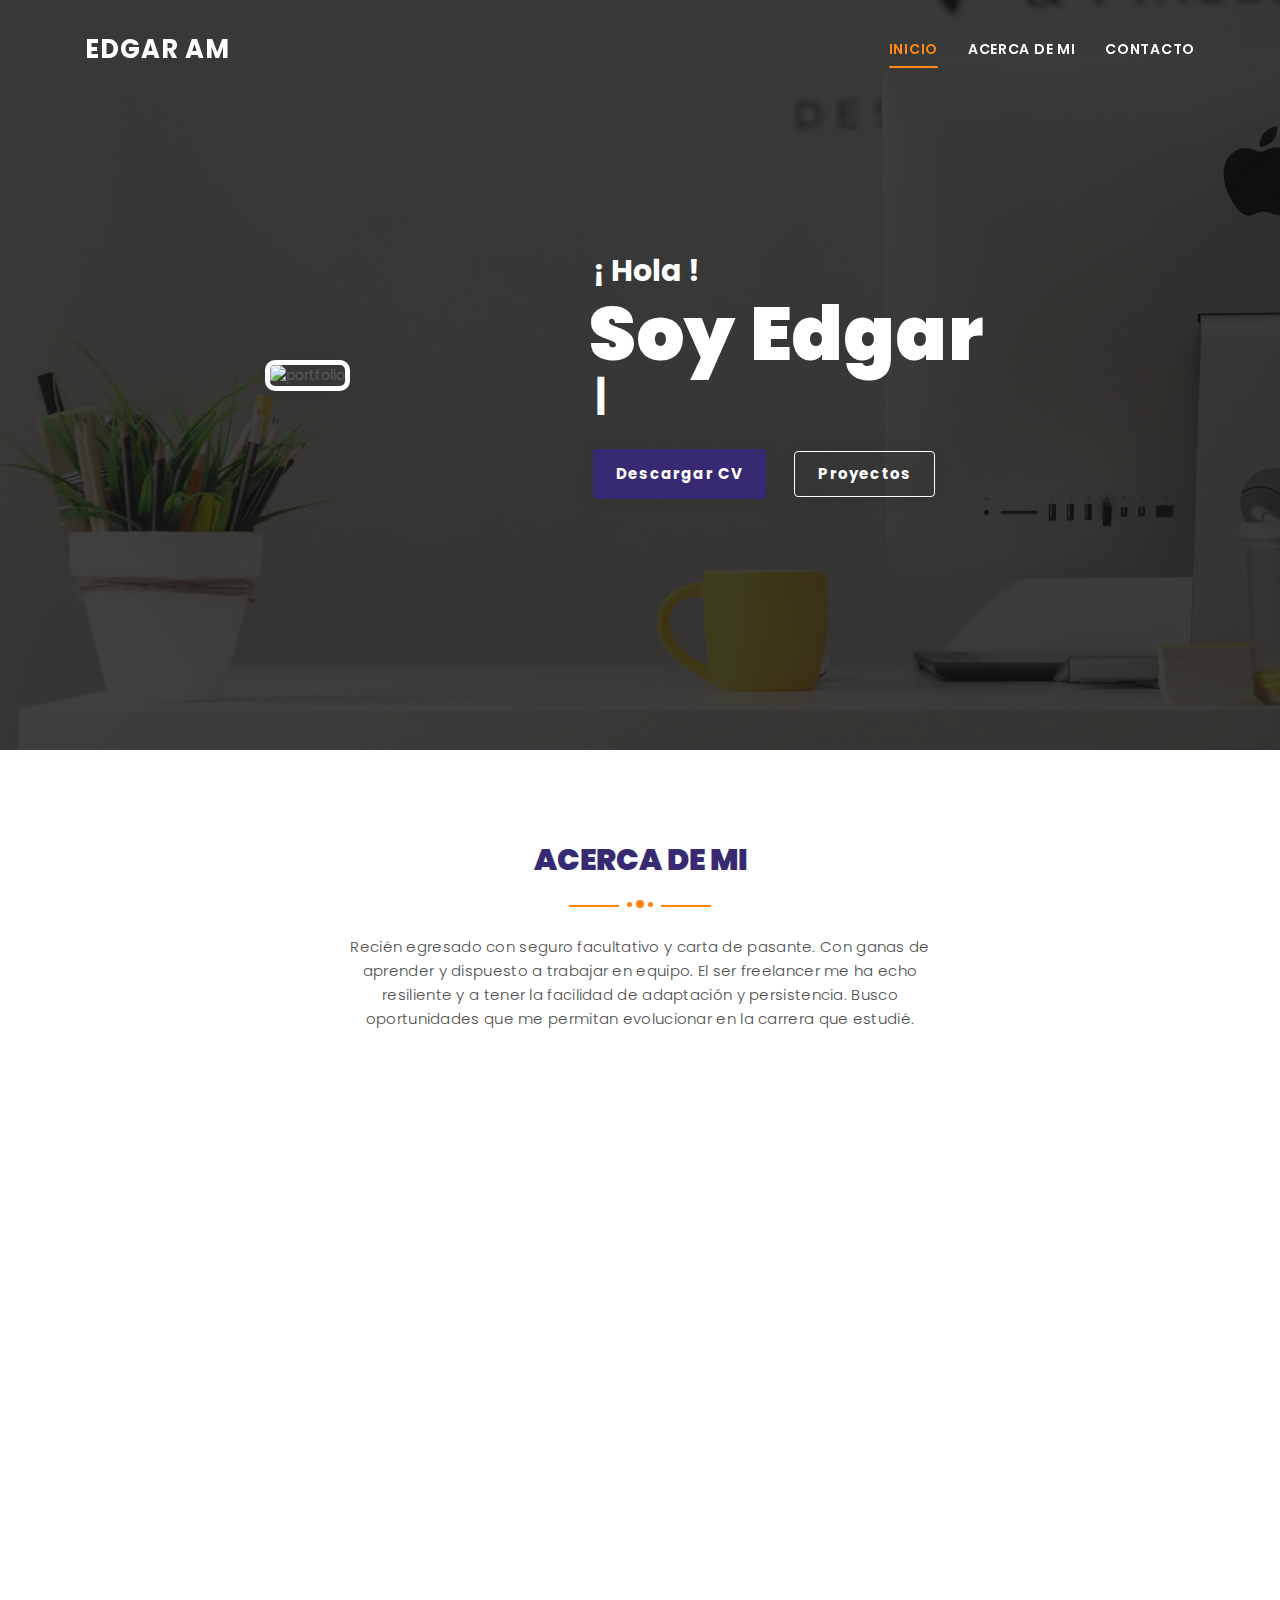
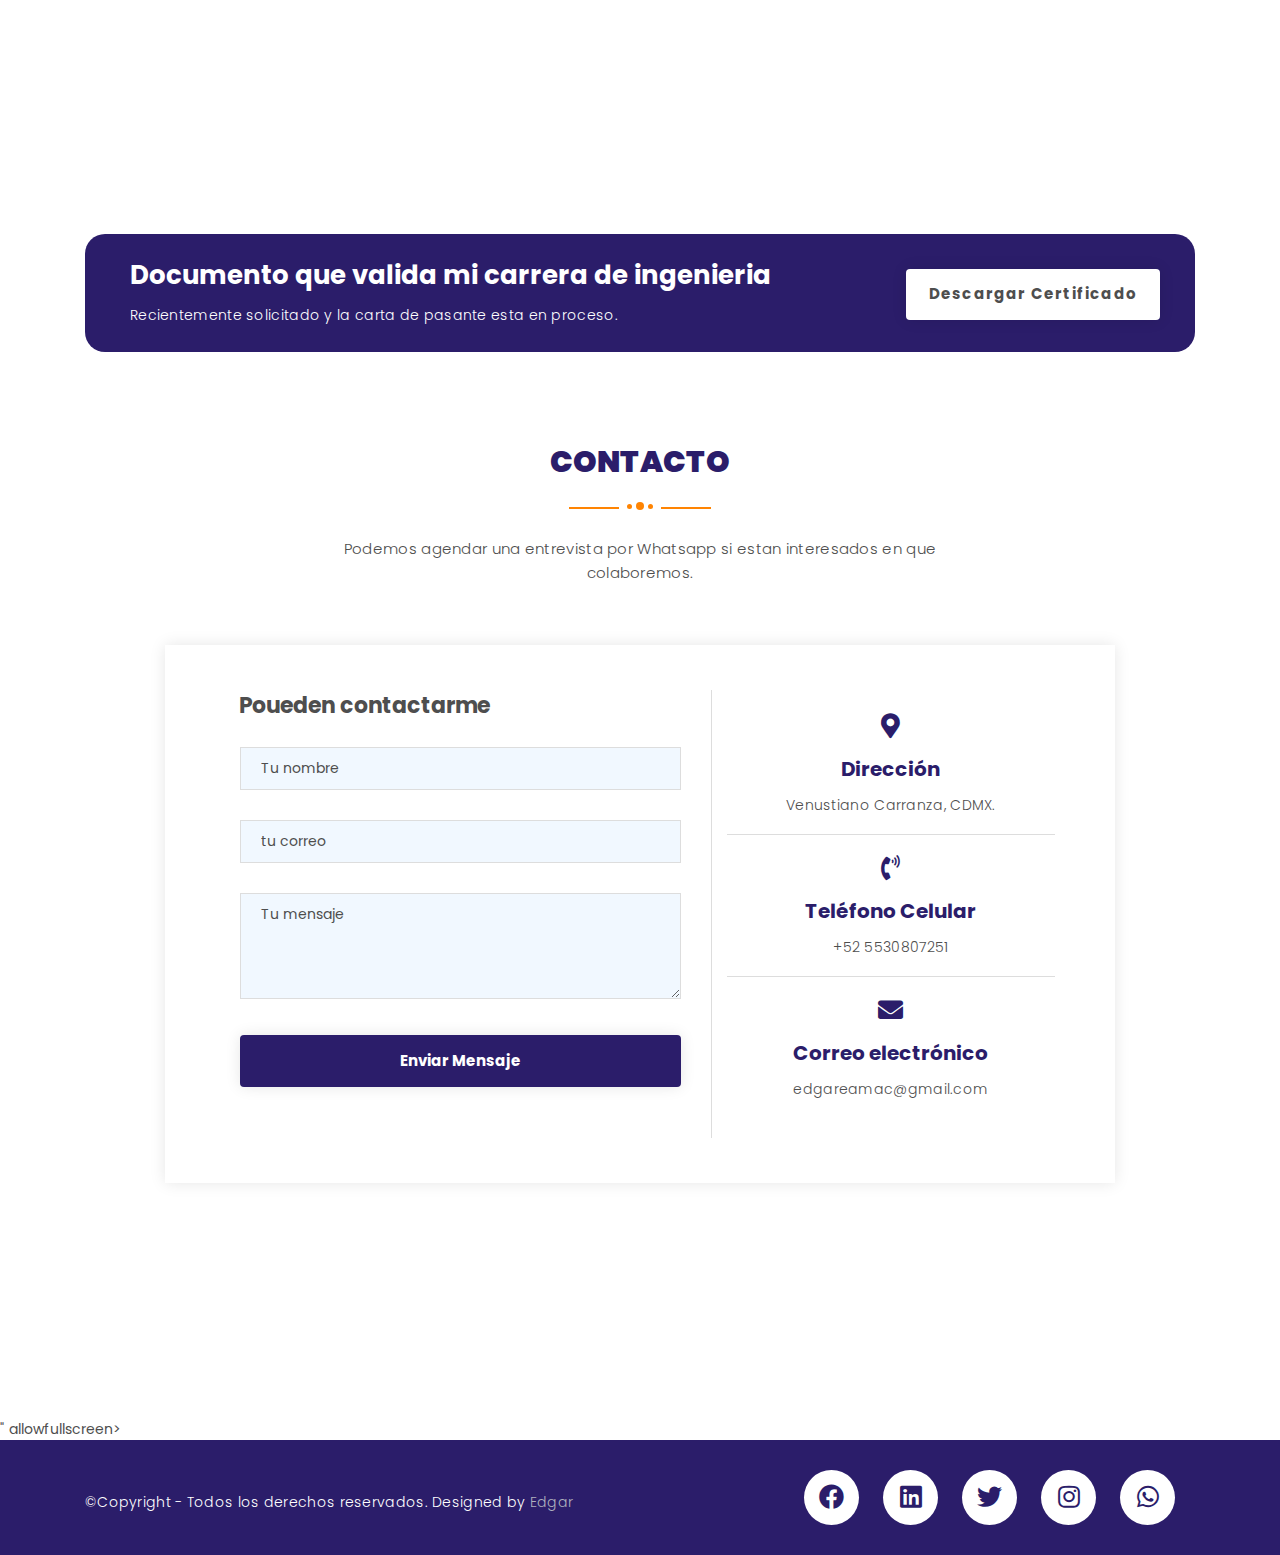
==== index.html @ 1d4afea0 "1.8-CV Edgar, descarga cv" ====
<!DOCTYPE HTML>
<html lang="en-US">

	<head>
		<!-- Required meta tags -->
		<meta charset="UTF-8">
		<meta name="viewport" content="width=device-width, initial-scale=1.0, maximum-scale=1.0, user-scalable=0">
		<meta name="keywords" content="onepage, CV template, Portfolio template">
		<meta http-equiv="x-ua-compatible" content="ie=edge">
		<meta name="description" content="one page template">
		<!-- The above 5 meta tags *must* come first in the head; any other head content must come *after* these tags -->
		<title>Sustainer - Cv/Resume Portfolio Html Template</title>
		<!-- Favicon -->
		<link rel="shortcut icon" href="assets/img/favicon.png" type="image/x-icon">
		
		<!-- Latest Bootstrap min CSS -->
		<link rel="stylesheet" href="assets/bootstrap/css/bootstrap.min.css">
		<!-- Google Fonts -->
		<link href="https://fonts.googleapis.com/css2?family=Poppins:ital,wght@0,300;0,400;0,500;0,600;0,700;0,800;1,300;1,400;1,500&display=swap" rel="stylesheet">
		<!-- Font Awesome CSS -->
		<link rel="stylesheet" href="assets/fonts/font-awesome.css">
		<!--- owl carousel Css-->
		<link rel="stylesheet" href="assets/owlcarousel/css/owl.carousel.min.css">
		<link rel="stylesheet" href="assets/owlcarousel/css/owl.theme.default.min.css">
		<!--animate Css-->
        <link rel="stylesheet" href="assets/css/animate.css">
		<!-- Style CSS -->
		<link rel="stylesheet" href="assets/css/style.css">
		<!-- Responsive CSS -->
		<link rel="stylesheet" href="assets/css/responsive.css">
		
		<!-- HTML5 shim and Respond.js IE8 support of HTML5 elements and media queries -->
		<!-- WARNING: Respond.js doesn't gallery if you view the page via file:// -->
		<!--[if lt IE 9]>
		  <script src="https://oss.maxcdn.com/html5shiv/3.7.2/html5shiv.min.js"></script>
		  <script src="https://oss.maxcdn.com/respond/1.4.2/respond.min.js"></script>
		<![endif]-->
	</head>

	<body>

	<!-- Page Wrapper -->
	<div class="page-wrapper">
	
		<!-- START PRELOADER  -->	
		<div class="atf-preloader">
			<div class="atf-status">
				<div class="atf-lds-roller"><div></div><div></div><div></div><div></div><div></div><div></div><div></div><div></div></div>
			</div>
		</div>
		<!-- END PRELOADER -->	
		
		<!-- START BACK TO TOP -->	
		<button class="atf-scroll-top atf-back-to-top" data-targets="html">
			<i class="fas fa-long-arrow-alt-up atf-scrollup-icon"></i>
		</button>
		<!-- END BACK TO TOP-->	
		
		<!--START HEADER -->
		<header>
			<nav class="navbar navbar-navs navbar-expend navbar-expand-md fixed-top" id="menu-top">
				<div class="container">
					<a class="navbar-brand" href="index.html">Edgar AM</a>
					<button class="navbar-toggler collapsed" type="button" data-toggle="collapse" data-target="#navbarDefault" aria-controls="navbarDefault" aria-expanded="false" aria-label="Toggle navigation">
						<span></span>
						<span></span>
						<span></span>
					</button>
					<div class="collapse navbar-collapse justify-content-end" id="navbarDefault">
						<ul class="navbar-nav">
							<li class="menu-nav"><a class="nav-link page-scroll active" href="#home">Inicio</a></li>
							<li class="menu-nav"><a class="nav-link page-scroll" href="#about">Acerca de mi</a></li>
							<li class="menu-nav"><a class="nav-link page-scroll" href="#contact">Contacto</a></li>
						</ul>
					</div>
				</div>
			</nav>
		</header>
		<!-- END HEADER -->
	
		<!-- MAIN HOME START -->
		<section id="home" class="atf-header-area atf-home-area atf-align-items-details atf-bg-home atf-cover-bg atf-width-area">
			<div id="particles-js"></div>
			<div class="container">
				<div class="row atf-content-details align-items-center">
					 <!--RIGHT COL-->
					<div class="col-md-5 atf_home_img2 text-lg-center wow fadeInLeft" data-wow-duration="2s" data-wow-delay="0.4s" data-wow-offset="0">
						<img src="assets/img/banner/Copia de DSCF2684CR.jpg" alt="portfolio" class="card-s">
					</div><!--- END COL -->
					
					<!--LEFT COL-->
					<div class="col-md-7 atf-single-details text-lg-left pl-lg-5">
						<h5>¡ Hola !</h5>
						<h2 class="mb-0 d-block d-lg-block"><strong>Soy Edgar</strong><br/> <span class="theme_gray"></span><span class="typed-word"></span> </h2>
						<!-- Main-btn -->
						<div class="atf-main-btn mt-4"> 
							<a href="https://drive.google.com/file/d/18F6Q059jb_ylcU20bPVLnwReiVcpDRtw/view?usp=sharing" class="page-scroll atf-themes-btn mr-4">Descargar CV</a>
							<a href="https://github.com/EdgarAM1" class="page-scroll atf-themes-btn btn-2">Proyectos</a>
						</div>
					</div><!--- END COL -->
					
				</div><!--- END ROW -->
			</div><!--- END CONTAINER -->
		</section>
		<!-- MAIN HOME END --> 
		
		
			
		<!-- START ABOUT -->
		<section id="about" class="atf-section-padding">
			<div class="container">
				 <div class="row clearfix">
                    <div class="col-lg-12 col-md-12">
                        <div class="atf-section-title wow fadeInUp" data-wow-duration="1s" data-wow-delay="0.3s" data-wow-offset="0">
                            <h2 class="">Acerca de mi</h2>
							<div class="atf-sec_icon"><span></span><span class="atf-sec_radius"></span><span></span></div>
							<p class="" >Recién egresado con seguro facultativo y carta de pasante. Con ganas de aprender y dispuesto a trabajar en equipo. El ser freelancer me ha echo resiliente y a tener la facilidad de adaptación y persistencia. Busco oportunidades que me permitan evolucionar en la carrera que estudié.</p>
                        </div>
                    </div><!--- END COL -->
                </div><!--- END ROW -->
				

				<div class="row atf-section-padding pb-0">
					<div class="col-lg-6 col-md-6 col-12">
						<div class="atf-about-content atf-main-about  wow fadeInUp" data-wow-duration="1s" data-wow-delay="0.2s" data-wow-offset="0" >
							<div class="atf-single-about d-block d-md-flex">
								<div class="atf-about-icon mr-md-4"><i class="fab fa-bandcamp"></i></div>
								<div class="atf-about-text">
									<h3>Ingeniero en computación</h3>
									<p>Carrera concluida, con conocimientos de macOS, linux, Windows, office 365, lenguaje C, SQL, HTML5, CSS3, GIT, GITHUB, Photoshop, Ligthroom, Final Cut Pro X, DaVinci Resolve, entre otros.</p>
								</div>
							</div>
						</div>
						
						<div class="atf-about-content atf-main-about  wow fadeInUp" data-wow-duration="3s" data-wow-delay="0.4s" data-wow-offset="0">
							<div class="atf-single-about d-block d-md-flex">
								<div class="atf-about-icon mr-md-4"><i class="fa fa-mobile"></i></div>
								<div class="atf-about-text">
									<h3>Fotógrafo</h3>
									<p>Pertenesco a los <b><em><u><a href="https://capptu.com/elite/">cappturer élite.</a></u></em></b></p>
								</div>
							</div>
						</div>
						
						<div class="atf-about-content atf-main-about  wow fadeInUp" data-wow-duration="3s" data-wow-delay="0.4s" data-wow-offset="0">
							<div class="atf-single-about d-block d-md-flex">
								<div class="atf-about-icon mr-md-4"><i class="fab fa-uikit"></i></div>
								<div class="atf-about-text">
									<h3>Videógrafo</h3>
									<p>Edición, microfonista, etalonaje, masterización, streaming.</p>
								</div>
							</div>
						</div>
						
						<div class="atf-about-content atf-main-about  wow fadeInUp" data-wow-duration="3s" data-wow-delay="0.4s" data-wow-offset="0">
							<div class="atf-single-about d-block d-md-flex">
								<div class="atf-about-icon mr-md-4"><i class="fab fa-wordpress"></i></div>
								<div class="atf-about-text">
									<h3>Técnico en máquinas en sistemas automatizados</h3>
									<p>Programación de PLC, torno, fresadora, AutoCAD.</p>
								</div>
							</div>
						</div>
					</div><!--- END COL -->
				
					
					<div class="col-lg-6 col-md-6 col-12 wow fadeInRight" data-wow-duration="1s" data-wow-delay="0.3s" data-wow-offset="0">
						<div class="atf-about-img text-lg-center text-center my-auto mt-lg-2">
							<img src="assets/img/banner/Copia de DSCF7777CR.jpg" alt="about-image" class="img-fluid card-s" />
						</div>
					</div><!--- END COL -->
				</div><!--- END ROW -->
			</div><!--- END CONTAINER -->
		</section>
		<!-- END ABOUT -->
		


		
		<!-- START HIRE -->
		<div class="atf-hire">
			<div class="container">
				<div class="row">
					<div class="col-lg-12 col-md-12">
						<div class="atf-hire-area">
							<div class="atf-hire-content">
								<h3>Documento que valida mi carrera de ingenieria</h3>
								<p>Recientemente solicitado y la carta de pasante esta en proceso.</p>
							</div>
							<a href="https://drive.google.com/file/d/1e-GttjsVJINNO8Kfc3gvOrQRHn0peZeT/view?usp=sharing" class="atf-themes-btn text-right">Descargar certificado</a>
						</div>
					</div><!--- END COL -->
				</div><!--- END ROW -->
			</div><!--- END CONTAINER -->
		</div>
		<!-- END HIRE-->
		
		
		<!-- START CONTACT -->
        <section id="contact" class="atf-contact-area atf-section-padding">
            <div class="container">
                <div class="row">
					<div class="col-lg-12">
                        <div class="atf-section-title">
                            <h2 class="">Contacto</h2>
							<div class="atf-sec_icon"><span></span><span class="atf-sec_radius"></span><span></span></div>
							<p class="">Podemos agendar una entrevista por Whatsapp si estan interesados en que colaboremos.</p>
                        </div>
                    </div>
                </div>
				<div class="row">
					<div class="col-lg-10 col-md-12 offset-lg-1"> 
						<div class="row atf-contact-border">
							<div class="col-md-12 col-lg-7 atf-border-right">
								<h3>Poueden contactarme</h3>
								<form class="form atf-contact-form" id="contact-form" action="assets/php/mail.php" method="POST">
									<div class="atf-main-contact">
										<div class="col-md-12">
											<div class="form-group">
												<input id="name" type="text" name="name" placeholder="Tu nombre" required="required">
											</div>
										</div>
										<div class="col-md-12">
											<div class="form-group">
												<input id="form_email" type="email" name="email" placeholder="tu correo" required="required">
											</div>
										</div>
										<div class="col-md-12">
											<div class="form-group">
												<textarea id="message" name="message" placeholder="Tu mensaje" rows="4" required="required"></textarea>
											</div>
										</div>
										<div class="col-md-12">
											<div class="atf-contact-btn">
												<button type="submit" class="btn atf-themes-btn">Enviar Mensaje</button>
											</div>
										</div>
									</div>
								</form><br/>
								<p class="form-message"></p>
							</div><!--- END COL -->
						
							<div class="col-lg-5 col-md-12 col-12">
								<div class="atf-contact-info text-center">
									<div class="atf-contact-details">
										<i class="fas fa-map-marker-alt"></i>
										<div class="atf-contact-address">
											<h4>Dirección</h4>
											<p>Venustiano Carranza, CDMX.</p>
										</div>
									</div>
									<div class="atf-contact-details">
										<i class="fas fa-phone-volume"></i>
										<div class="atf-contact-address">
											<h4>Teléfono Celular</h4>
											<p>+52 5530807251</p>
										</div>
									</div>
									<div class="atf-contact-details">
										<i class="fa fa-envelope"></i>
										<div class="atf-contact-address atf-contact-address1">
											<h4>Correo electrónico</h4>
											<p>edgareamac@gmail.com</p>
										</div>
									</div>
								</div>
							</div><!--- END COL -->
						</div><!--- END ROW -->
					</div><!--- END COL -->
				</div><!--- END ROW -->
			</div><!--- END CONTAINER -->
        </section>
        <!-- END CONTACT-->
		
		<!-- Google Map start-->
		<div id="atf-map-area">
			<iframe style="border:none" src="https://www.google.com/maps/embed?pb=!1m18!1m12!1m3!1d120401.47645126669!2d-99.22244847571092!3d19.43200641396525!2m3!1f0!2f0!3f0!3m2!1i1024!2i768!4f13.1!3m3!1m2!1s0x85d1fc060f789893%3A0xc41374139d21546b!2sVenustiano%20Carranza%2C%20Ciudad%20de%20M%C3%A9xico%2C%20CDMX!5e0!3m2!1ses-419!2smx!4v1665721845108!5m2!1ses-419!2smx" width="800" height="600" style="border:0;" allowfullscreen="" loading="lazy" referrerpolicy="no-referrer-when-downgrade"></iframe>" allowfullscreen></iframe>
		</div>
		<!-- Google Map end -->

		<!-- START FOOTER -->
		<footer class="atf-footer-area">
			<div class="container">
				<div class="atf-footer-boottom text-center">
					<div class="row">
						<div class="col-lg-6 col-md-12 col-12">
							<p>&copy;Copyright - Todos los derechos reservados.
							Designed by <a href="#">Edgar</a>
							</p>
						</div>
						<div class="col-lg-6 col-md-12 col-12">
							<!-- Start Social Share -->
							<div class="atf-banner-social mt-0">
								<ul class="atf-banner-icon  list-unstyled">
									<li class="facebook"><a title="Facebook" href="#"><i class="fab fa-facebook"></i></a></li>
									<li class="linkedin"><a title="Linkedin" href="#"><i class="fab fa-linkedin"></i></a></li>
									<li class="twitter"><a title="Behance" href="https://www.behance.net/medfilms/projects"><i class="fab fa-twitter"></i></a></li>
									<li class="instagram"><a title="Instagram" href="https://www.instagram.com/_edgaram?r=nametag"><i class="fab fa-instagram"></i></a></li>
									<li class="whatsapp"><a title="Whatsapp" href="https://wa.me/qr/W6BTBYUCR3JTB1"><i class="fab fa-whatsapp"></i></a></li>		  
								</ul>
							</div>
						</div><!--- END COL -->
					</div><!--- END ROW -->
				</div>
			</div><!--- END CONTAINER -->
		</footer>
		<!-- END FOOTER-->

	</div>
	 <!-- END OF PAGE WRAPPER-->		
	
	<!-- Latest jQuery -->
		<script src="assets/js/jquery-1.12.4.min.js"></script>
		<!-- Latest compiled and minified Bootstrap -->
		<script src="assets/bootstrap/js/bootstrap.min.js"></script>
		<!-- modernizer JS -->		
		<script src="assets/js/modernizr.custom.js"></script>
		<!-- Typed JS -->
		<script src="assets/js/typed.js"></script>
		<!-- owl-carousel min js  -->
		<script src="assets/owlcarousel/js/owl.carousel.min.js"></script>
		<!-- jquery.appear js -->
		<script src="assets/js/jquery.appear.min.js"></script>
		<!-- easing js -->
		<script src="assets/js/easing.min.js"></script>
		<!-- wow js -->
		<script src="assets/js/wow.min.js"></script>
		<!-- form-contact js -->
		<script src="assets/js/form-contact.js"></script>
		<!-- main js -->
		<script src="assets/js/main.js"></script>	
		

</body>
</html>
---- assets/css/style.css ----
/*
Author       : Theme-Family
Template Name:	Al-Muqit - Cv/Resume Portfolio  Template
Version      : 1.0
*/
/*=============================================================
    CSS INDEX
    =============================
    01. GENERAL STYLE (BODY, LINK COLOR, SECTION TITLE, PRELOADER, SCROLL TO TOP, BTN, SECTION PADDING etc)
    02. START BOOTSTRAP NAVIGATION OVERRIDES
    03. START HOME DESIGN
    04. START ABOUT DESIGN
    05. START HIRE DESIGN
	06. START CONTACT DESIGN (START MAP DESIGN)
	07. START FOOTER DESIGN

  =============================================================*/
/*
* ----------------------------------------------------------------------------------------
* 01.GENERAL STYLE
* ----------------------------------------------------------------------------------------
*/
html{
	overflow-x: hidden;
	height: 100%;
}
body {
	font-family: var(--thm-font);
	font-weight: normal;
	font-style: normal;
	font-size: 14px;
	color:  var(--thm-black);
}
:root {
	--thm-font: 'Poppins', sans-serif;
	--thm-base: #ff8402;
	--thm-color: #2b1d6a;
	--thm-black: #4e4e4e;
	--thm-white: #ffffff;
	--thm-ase: #afb2bf;
	--thm-gray: #8e8e8e;
	--thm-f6: #F1F8FF;
	--thm-fb: #f6f6f6;
}
h1, h2, h3, h4, h5, h6 {
	font-family: var(--thm-font);
	color: var(--thm-black);
}
h1 a, h2 a, h3 a, h4 a, h5 a, h6 a {
	color: inherit;
}
h2 {
	font-size: 40px;
	line-height: 50px;
	margin-bottom: 0px;
	font-weight: 700;
}
h3 {
	font-size: 22px;
	line-height: 32px;
	margin-bottom: 0px;
	font-weight: 700;
}
h4 {
  font-size: 20px;
  line-height: 27px; }

h5 {
  font-size: 18px;
  line-height: 26px; }

h6 {
  font-size: 14px;
  line-height: 22px; }
  
p:last-child {
	margin-bottom: 0;
}
ul {
	margin: 0;
	padding: 0;
	list-style: none
}
p {
	padding: 0;
	margin: 0;
	font-size: 14px;
	color: var(--thm-black);
	line-height: 24px;
	font-family: var(--thm-font);
	font-weight: 300;
	letter-spacing: 0.3px;
}
img {
	max-width: 100%;
	height: auto;
	border: 0;
}
a:focus, .btn:focus {
	text-decoration: none;
	outline: none;
}
a:hover, a:active {
	color: var(--thm-base);
	text-decoration: none;
	outline: 0;
}
*, ::before, ::after {
	-moz-box-sizing: border-box;
	-webkit-box-sizing: border-box;
	box-sizing: border-box;
}
span {
	letter-spacing: 0;
}
a, button, input {
	outline: medium none;
	color: inherit;
}
dl, ol, ul {
	padding: 0;
	margin: 0;
	list-style: none;
}
button:focus {
	outline: none !important;
	box-shadow: none !important;
	border-color: transparent !important;
}
::-webkit-input-placeholder {
	color: inherit;
}
::-moz-input-placeholder {
	color: inherit;
}
::-ms-input-placeholder {
	color: inherit;
}
.page-wrapper {
	position: relative;
	margin: 0 auto;
	width: 100%;
	min-width: 300px;
	z-index: 9;
	overflow: hidden;
}
.form-group {
	margin-bottom: 30px;
}
button, input, textarea {
    color: var(--thm-black);
}
button, input, textarea:focus {
    border: none;
    outline:none;
}
.atf-color-ase{
	color:var(--thm-ase)
}
.no-border{
	border:none! important;
}
/*
* ----------------------------------------------------------------------------------------
* PRELOADER
* ----------------------------------------------------------------------------------------
*/
.atf-preloader {
    background: var(--thm-white);
    bottom: 0;
    left: 0;
    position: fixed;
    right: 0;
    top: 0;
    z-index: 99999;
}
.atf-lds-roller {
	display: inline-block;
	width: 64px;
	height: 64px;
	position: absolute;
	top: 50%;
	left: 50%;
	margin: -40px 0 0 -40px;	
}
.atf-lds-roller div {
	animation: atf-lds-roller 1.2s cubic-bezier(0.5, 0, 0.5, 1) infinite;
	transform-origin: 40px 40px;
}
.atf-lds-roller div:after {
	content: " ";
	display: block;
	position: absolute;
	width: 7px;
	height: 7px;
	border-radius: 50%;
	background: var(--thm-color);
	margin: -4px 0 0 -4px;
}
.atf-lds-roller div:nth-child(1) {
	animation-delay: -0.036s;
}
.atf-lds-roller div:nth-child(1):after {
	top: 63px;
	left: 63px;
}
.atf-lds-roller div:nth-child(2) {
	animation-delay: -0.072s;
}
.atf-lds-roller div:nth-child(2):after {
	top: 68px;
	left: 56px;
}
.atf-lds-roller div:nth-child(3) {
	animation-delay: -0.108s;
}
.atf-lds-roller div:nth-child(3):after {
	top: 71px;
	left: 48px;
}
.atf-lds-roller div:nth-child(4) {
	animation-delay: -0.144s;
}
.atf-lds-roller div:nth-child(4):after {
	top: 72px;
	left: 40px;
}
.atf-lds-roller div:nth-child(5) {
	animation-delay: -0.18s;
}
.atf-lds-roller div:nth-child(5):after {
	top: 71px;
	left: 32px;
}
.atf-lds-roller div:nth-child(6) {
	animation-delay: -0.216s;
}
.atf-lds-roller div:nth-child(6):after {
	top: 68px;
	left: 24px;
}
.atf-lds-roller div:nth-child(7) {
	animation-delay: -0.252s;
}
.atf-lds-roller div:nth-child(7):after {
	top: 63px;
	left: 17px;
}
.atf-lds-roller div:nth-child(8) {
	animation-delay: -0.288s;
}
.atf-lds-roller div:nth-child(8):after {
	top: 56px;
	left: 12px;
}
@keyframes atf-lds-roller {
  0% {
    transform: rotate(0deg);
  }
  100% {
    transform: rotate(360deg);
  }
}
/*
* ----------------------------------------------------------------------------------------
* SCROLL TO TOP 
* ----------------------------------------------------------------------------------------
*/

.atf-scroll-top {
	position: fixed;
	right: 105%;
	bottom: 70px;
	z-index: 99;
	cursor: pointer;
	transition: 1.5s ease;
	border: none;
	background: transparent; 
}
.atf-scrollup-icon:hover{
	background: var(--thm-base);
}
.atf-scrollup-icon {
	font-size: 25px;
	width: 60px;
	height: 60px;
	background: var(--thm-color);
	line-height: 60px;
	color: var(--thm-white);
	border-radius: 50%;
}
.atf-scroll-top.open {
	right: 30px; }
/*
* ----------------------------------------------------------------------------------------
* BTN
* ----------------------------------------------------------------------------------------
*/	

.atf-themes-btn {
	color: var(--thm-white);
	background: var(--thm-color);
	border-radius: 4px;
	font-size: 15px;
	padding: 14px 23px;
	font-weight: 700;
	box-shadow: 0 0 15px rgba(0,0,0,0.1);
	-webkit-box-shadow: 0 0 15px rgba(0,0,0,0.1);
	display: inline-block;
	-moz-transition: all 0.5s ease-in-out 0s;
	-ms-transition: all 0.5s ease-in-out 0s;
	-o-transition: all 0.5s ease-in-out 0s;
	-webkit-transition: all 0.5s ease-in-out 0s;
	transition: all 0.5s ease-in-out 0s;
	text-transform: capitalize;
	letter-spacing: 0.08em;
}
.atf-themes-btn:hover{
	background: var(--thm-base);
	color: var(--thm-white);
}

.atf-main-btn .btn-2 {
	border: 1px solid var(--thm-white);
	background: transparent;
	padding: 11px 23px;
}
.atf-main-btn  .btn-2:hover {
	background: var(--thm-base);
	color: var(--thm-white);
	border:1px solid var(--thm-base);
}
/*
* ----------------------------------------------------------------------------------------
* SECTION PADDING
* ----------------------------------------------------------------------------------------
*/
.atf-section-padding {
	padding: 90px 0;
}

/*
* ----------------------------------------------------------------------------------------
* SECTION TITLE
* ----------------------------------------------------------------------------------------
*/
.atf-section-title {
	margin-bottom: 60px;
	text-align: center;
}
.atf-section-title h2 {
	font-weight: 900;
	font-size: 30px;
	line-height: 1.3;
	color: var(--thm-color);
	text-transform: uppercase;
	font-family: var(--thm-font);
}
.atf-section-title .atf-sec_icon  {
	position: relative;
	display:inline-block;
	margin-top: 10px;
}
.atf-section-title .atf-sec_icon:before{
	position:absolute;
	content: '';
	width: 50px;
	height: 2px;
	background: var(--thm-base);
	top: 16px;
	left: -56px;
}
.atf-section-title .atf-sec_icon:after{	
	position:absolute;
	content: '';
	width: 50px;
	height: 2px;
	background: var(--thm-base);
	top: 16px;
	right: -56px;
}
.atf-section-title .atf-sec_icon span {
	width: 5px;
	height: 5px;
	border-radius: 50%;
	margin: -3px 2px;
	background: var(--thm-base);
	display: inline-block;
}
.atf-section-title .atf-sec_icon .atf-sec_radius {
	width: 8px;
	height: 8px;
	border-radius: 50%;
	margin: -4px 2px;
	background: var(--thm-base);
	display: inline-block;
}
.atf-section-title h3 {
	text-transform:capitalize;
	font-family:  var(--thm-font);
}
.atf-section-title p {
	width: 55%;
	font-family: var(--thm-font);
	margin: 0 auto;
	font-size: 15px;
	font-weight: 300;
	margin-top: 25px;
	color: var(--thm-black);
}
/*
* ----------------------------------------------------------------------------------------
* 01.END GENERAL STYLE
* ----------------------------------------------------------------------------------------
*/	
/*
* ----------------------------------------------------------------------------------------
* 02. START BOOTSTRAP NAVIGATION OVERRIDES
* ----------------------------------------------------------------------------------------
*/

/**************************************
 * 02.Navber Style
 *************************************/
.navbar-navs{
	transition: all .5s ease-in-out;
	background-color: transparent;
	padding-top: 1.563rem;
	padding-bottom: 1.563rem;
}
.navbar-navs .navbar-collaps {
	box-shadow: 0px 6px 9px 0px rgba(0, 0, 0, 0.09);
	-webkit-box-shadow: 0px 6px 9px 0px rgba(0, 0, 0, 0.09);
}
.navbar-navs.navbar-expend .menu-nav,
.navbar-navs.navbar-collaps .menu-nav{
	position: relative;
	padding-right: 0px;
	padding-left: 0;
}
.navbar-navs.navbar-expend .menu-nav,
.navbar-navs.navbar-collaps .menu-nav {
	color: var(--thm-white);
	text-transform: uppercase;
	font-weight: 600;
	font-size: 14px;
	letter-spacing: 0.7px;
	font-family: var(--thm-font);
}
.navbar-navs.navbar-expend .menu-nav:hover, .navbar-navs.navbar-collaps .menu-nav:hover {
	color: var(--thm-color);
}
.navbar-navs .navbar-brand{
	color: var(--thm-white);
	font-size: 1.6rem;
	font-weight: 700;
	letter-spacing: 1px;
	font-family: var(--thm-font);
	text-transform: uppercase;
}
.navbar-brand img {
	border-radius: 50%;
	width: 60px;
	height: 60px;
}
.navbar-navs.navbar-expend .menu-nav:hover {
	color: var(--thm-base);
}
.navbar-navs.navbar-collaps .show > .nav-link, 
.navbar-navs.navbar-collaps .active > .nav-link, 
.navbar-navs.navbar-collaps .nav-link.show, 
.navbar-navs.navbar-collaps .nav-link.active {
	color: var(--thm-base);
}
.navbar-navs.navbar-expend .show > .nav-link, 
.navbar-navs.navbar-expend .active > .nav-link, 
.navbar-navs.navbar-expend .nav-link.show, 
.navbar-navs.navbar-expend .nav-link.active {
	color: var(--thm-base);
}
.navbar-navs.navbar-collaps {
	transition: all .5s ease-in-out;
	background: var(--thm-color);
	padding-top: 20px;
	padding-bottom: 20px;
	-webkit-box-shadow: 0 2px 28px 0 rgba(255, 255, 255, 0.15);
	box-shadow: 0 2px 8px 0 rgba(0, 0, 0, 0.15);
	-webkit-animation-duration: 1s;
	animation-duration: 1s;
	-webkit-animation-fill-mode: both;
	animation-fill-mode: both;
	-webkit-animation-name: fadeInDown;
	animation-name: fadeInDown;
}
.navbar-navs.navbar-collaps .menu-nav {
	color: var(--thm-white);
}
.navbar-navs.navbar-collaps .menu-nav:hover {
	color: var(--thm-color);
}
.navbar-navs.navbar-collaps .show > .menu-nav, .navbar-navs.navbar-collaps .active > .menu-nav, .navbar-navs.navbar-collaps .menu-nav.show, .navbar-navs.navbar-collaps .menu-nav.active {
	color: var(--thm-color);
}
.navbar-navs.navbar-collaps .navbar-expand {
	color: var(--thm-white);
}
.navbar-navs.navbar-collaps .navbar-toggler span {
	background: var(--thm-white);
	border: 1px solid var(--thm-white);
}
.navbar-navs .navbar-expand {
	color: var(--thm-gray);
	font-size: 1.6rem;
	font-weight: 700;
	letter-spacing: 1px;
	font-family: var(--thm-font);
	text-transform: uppercase;
}
.navbar-navs .navbar-nav .dropdown-item.show .dropdown-menu, .navbar-navs .dropdown.show .dropdown-menu, .navbar-navs .dropdown-btn.show .dropdown-menu {
	-webkit-transform: translate3d(0px, 0px, 0px);
	transform: translate3d(0px, 0px, 0px);
	visibility: visible !important;
}
.navbar-navs .dropdown-menu {
	margin: 1.12rem 0 0;
	border-radius: 0;
}
.navbar-navs .dropdown-menu .dropdown-item {
	padding: .7rem 1.7rem;
	transition: all 500ms ease;
}
.navbar-navs .dropdown-menu .dropdown-item:hover {
	background: var(--thm-base);
	color: var(--thm-white);
	transition: all 500ms ease;
}
.navbar-navs .dropdown-menu .dropdown-item.active {
	background: var(--thm-base);
}
.navbar-toggler {
	position: relative;
}
.navbar-toggler:focus, .navbar-toggler:active {
	outline: 0;
}
.navbar-toggler span {
	display: block;
	background: var(--thm-white);
	border: 1px solid var(--thm-white);
	height: 3px;
	width: 25px;
	margin-top: 4px;
	margin-bottom: 4px;
	-webkit-transform: rotate(0deg);
	transform: rotate(0deg);
	left: 0;
	opacity: 1;
}
.navbar-toggler span:nth-child(1), .navbar-toggler span:nth-child(3) {
	transition: -webkit-transform .35s ease-in-out;
	transition: transform .35s ease-in-out;
	transition: transform .35s ease-in-out, -webkit-transform .35s ease-in-out;
}
.navbar-toggler:not(.collapsed) span:nth-child(1) {
	position: absolute;
	left: 12px;
	top: 10px;
	-webkit-transform: rotate(135deg);
	transform: rotate(135deg);
	opacity: 0.9;
}
.navbar-toggler:not(.collapsed) span:nth-child(2) {
	height: 12px;
	visibility: hidden;
	background-color: transparent;
}
.navbar-toggler:not(.collapsed) span:nth-child(3) {
	position: absolute;
	left: 12px;
	top: 10px;
	-webkit-transform: rotate(-135deg);
	transform: rotate(-135deg);
	opacity: 0.9;
}

.navbar-nav .menu-nav {
	position: relative;
}
.navbar-navs.navbar-expend .menu-nav,
.navbar-navs.navbar-collaps .menu-nav{
	margin-left:30px;
}
.navbar-expand-md .navbar-nav .nav-link {
	padding-right: 0;
	padding-left: 0;
}
.navbar-nav .menu-nav a:hover::after,
.navbar-nav .menu-nav a:hover::before,
.navbar-nav .menu-nav a.active::before,
.navbar-nav .menu-nav a.active::after{
	opacity: 1;
	transform-origin: left center;
	transform: scaleX(1);
}
.navbar-nav .menu-nav a::before {
	width: 100%;
	left: 0px;
}
.navbar-nav .menu-nav a::before {
	content: '';
	position: absolute;
	bottom: 0;
	height: 2px;
	background: var(--thm-base);
	z-index: -1;
	opacity: 0;
	border-radius: 10px;
	transition: all .3s ease-out 0s;
	transform-origin: right center;
	transition: -webkit-transform 0.4s cubic-bezier(0.4, 0, 0.2, 1);
	transition: transform 0.4s cubic-bezier(0.4, 0, 0.2, 1);
	transition: transform 0.4s cubic-bezier(0.4, 0, 0.2, 1), -webkit-transform 0.4s cubic-bezier(0.4, 0, 0.2, 1);
	transform: scaleX(0);
}
/*
* ----------------------------------------------------------------------------------------
* 02.END BOOTSTRAP NAVIGATION OVERRIDES
* ----------------------------------------------------------------------------------------
*/
/*
* ----------------------------------------------------------------------------------------
* 03.START HOME DESIGN
* ----------------------------------------------------------------------------------------
*/
.atf-bg-home {
	background-image: url(../img/banner/bg-home.jpg);
	position: relative;
	background-position: center;
	background-size:cover;
}
.atf-cover-bg::before {
	content: '';
	height: 100%;
	left: 0;
	position: absolute;
	top: 0;
	width: 100%;
	background: rgba(0, 0, 0, 0.8);
}
.atf-header-area {
	background-color: var(--thm-f6);
	height: 750px;
	overflow: hidden;
}
.atf-align-items-details {
	display: flex;
	align-items: center;
	min-height: 100%;
}
.atf-content-details h5 {
	color: var(--thm-white);
	font-size: 30px;
	font-weight: 700;
	line-height: 40px;
	text-transform: capitalize;
}
.atf-single-details h2 {
	color: var(--thm-white);
	text-transform: capitalize;
	font-weight: 700;
	font-family: var(--thm-font);
	font-size: 40px;
	letter-spacing: 0.7px;
	margin-left: -4px;
}
.atf-header-area .atf-single-details h2 strong {
	font-size: 75px;
	line-height:70px
}
.atf-header-area .atf-single-details span{
	margin-left:2px;
}
.atf-header-area .atf-single-details h2 span.typed-word {
	color: var(--thm-white);
	font-size:30px;
}
.atf-header-area .atf-single-details h2 span.typed-cursor{
	color: var(--thm-white);
}
.atf_home_img2 img {
	box-shadow: 0 0px 15px rgba(0,0,0,0.1);
	-webkit-box-shadow: 0 0px 15px rgba(0,0,0,0.1);
	border: 5px solid var(--thm-white);
	border-radius: 10px;
	z-index:999;
}
.atf-home-gradient .atf_home_img2 img {
	border-radius:50%;
}
.atf-default-img img {
	border-radius: 30% 70% 59% 41%/30% 38% 62% 70%;
}
.atf-home-social-icon {
	position: absolute;
	right: 0px;
	top: 115px;
	transform: rotate(90deg);
}
.atf-home-social-icon ul li a i {
	transform: rotate(-90deg);
}
.atf-banner-social ul li {
	display: inline-block;
}
.atf-banner-social ul li a {
	display: inline-block;
	height: 55px;
	width: 55px;
	line-height: 55px;
	text-align: center;
	background: var(--thm-white);
	color: var(--thm-color);
	font-size: 25px;
	margin: 0 20px auto auto;
	border-radius: 50%;
}
.atf-home-social-icon ul li a:hover{
	background: var(--thm-base);
	color: var(--thm-white);
}
.atf-single-details  h5 {
	-webkit-animation: 1.7s .7s fadeInUp both;
	animation: 1.7s .7s fadeInUp both; }

.atf-single-details  h2 {
	-webkit-animation: 1.7s .7s fadeInUp both;
	animation: 1.7s .7s fadeInUp both; }

.atf-single-details .atf-main-btn{
	-webkit-animation: 1.7s 2s fadeInUp both;
	animation: 1.7s 2s fadeInUp both; }


/*
* ----------------------------------------------------------------------------------------
* 03.END HOME DESIGN
* ----------------------------------------------------------------------------------------
*/
/**************************************
 * 05.START ABOUT DESIGN
 *************************************/

 /* Borde de la imagen pertenesiente a la sección -ACERCA DE MI- */
 /* 
 #about .atf-about-img img{
	border: 10px solid var(--thm-color);
	padding: 5px;
}
*/
.about-single-content h2 {
	font-size: 22px;
	margin-bottom: 10px;
} 
.about-single-content p {
	font-size: 14px;
	line-height: 30px;
}
.atf-skill-box h2 {
	font-size: 22px;
	margin-bottom: 10px;
} 
.atf-main-about{
	margin:15px 0;
}
.atf-single-about {
	padding: 15px 15px;
	border-radius: 0px;
}
.atf-about-content{
	box-shadow: 0 0 15px rgba(0, 0, 0, 0.1);
}
.atf-single-about:hover {
	background: var(--thm-base);
}
.atf-single-about:hover h3,
.atf-single-about:hover p,
.atf-single-about:hover i{
	color: var(--thm-white);
	transition:0.3s ease-in-out;
}
.atf-single-about {
	transition: 0.3s all ease-in-out 0s;
	-webkit-transition: 0.3s all ease-in-out 0s;
}
.atf-about-icon {
	display: inline-block;
	-webkit-transition: 0.3s all ease-in-out 0s;
	transition: 0.3s all ease-in-out 0s;
}
.atf-about-icon i {
	color: var(--thm-color);
	font-size: 45px;
	text-align: center;
	padding-top: 5px;
}
.atf-about-text h3 {
	padding: 0px 0 10px 0;
	color: var(--thm-color);
	font-weight: 700;
	letter-spacing: 1px;
}
.atf-services-text p {
	color: var(--thm-black);
}

/**************************************
 * 04.END ABOUT DESIGN
 *************************************/

 /**************************************
 * 10. START HIRE DESIGN
 *************************************/
.atf-hire-area {
	background: var(--thm-color);
	border-radius: 20px;
	padding:25px;
}
.atf-hire-content h3 {
	color: var(--thm-white);
	font-size: 26px;
	font-weight: 700;
	line-height: 1.3;
	text-align: left;
}
.atf-hire-content {
	text-align: left;
	display: inline-block;
	margin-left: 20px;
}
.atf-hire-content p {
	color: var(--thm-white);
	margin-top: 10px;
}
.atf-hire-area .atf-themes-btn {
	text-align: right;
	background: var(--thm-white);
	float: right;
	margin: 10px;
	color: var(--thm-black);
}
.atf-hire-area .atf-themes-btn:hover{
	background: var(--thm-base);
	color: var(--thm-white);
}
 /**************************************
 * 10. END HIRE DESIGN
 *************************************/
 /**************************************
 * 11. START CONTACT DESIGN
 *************************************/
#contact {
	position: relative;
	padding-bottom: 0;
	margin-top: -270px;
}
.atf-contact-area {
	position: absolute;
	top: auto;
	left: auto;
	right: auto;
	bottom: -270px;
}
.atf-contact-border{
	box-shadow: 0px 0px 15px rgba(0, 0, 0, 0.1);
	-webkit-box-shadow: 0px 0px 15px rgba(0, 0, 0, 0.1);
	padding:45px;
	background:var(--thm-white);
}
.atf-contact-border h3 {
	margin-bottom: 25px;
	margin-left: 14px;
}
.atf-contact-info{
	margin-top:23px;
}
.atf-contact-address {
	border-bottom: 1px solid #ddd;
	padding-bottom: 17px;
	display: block;
	overflow: hidden;
}
.atf-contact-address1{
	border-bottom:none ! important;
}
.atf-border-right{border-right: 1px solid #ddd}
.atf-contact-details {
	display: block;
	overflow: hidden;
	margin-bottom: 20px;
}
.atf-contact-details i {
	font-size: 25px;
	color: var(--thm-color);
	text-align: center;
}
.atf-contact-details h4 {
	color: var(--thm-color);
	margin-top: 15px;
	font-weight: 700;
}
.atf-contact-details p{
	margin-top: 10px;
	color: var(--thm-black);
	display: block;
    overflow: hidden;
}
.atf-contact-form .button {
    margin: 0;
}
.atf-contact-area .form input, .atf-contact-area .form textarea {
	width: 100%;
	padding: 10px 20px;
	border: 0;
	background-color: var(--thm-f6);
	font-weight: 400;
	color: var(--thm-black); 
	border: 1px solid #ddd;
}
.atf-contact-area .form textarea {
    max-height: 120px;
    max-width: 100%;
	color: var(--thm-black);
}
.form-message{
	color: var(--thm-black);
}
.atf-contact-btn .atf-themes-btn {
	color: var(--thm-white);
	width:100%;
	letter-spacing:0;
}
 /**************************************
 * 11. END CONTACT DESIGN
 *************************************/
/*
* ----------------------------------------------------------------------------------------
* START MAP DESIGN
* ----------------------------------------------------------------------------------------
*/
#atf-map-area iframe {
    width: 100%;
    height: 500px;
}
/*
* ----------------------------------------------------------------------------------------
* END MAP DESIGN
* ----------------------------------------------------------------------------------------
*/
 /**************************************
 * 12. START FOOTER DESIGN
 *************************************/
.atf-footer-area {
    background: var(--thm-color);
}
.atf-footer-boottom {
    padding: 30px 0;
}
.atf-footer-boottom p {
	color: var(--thm-white);
	margin-top: 20px;
	text-align: left;
}
.atf-footer-area .atf-banner-social{
	text-align:right;
}
.atf-footer-boottom  a{
	color:  var(--thm-ase);
}
.atf-footer-boottom  a:hover{
	color:  var(--thm-base);
}
.atf-footer-area .atf-banner-social ul li a:hover{
	background: var(--thm-base);
	color: var(--thm-white);
	transition: all 0.5s ease-in-out 0s;
	-webkit-transition: all 0.5s ease-in-out 0s;
}
.atf-footer-area .atf-banner-social ul li a {
	color: var(--thm-color);
}

 /**************************************
 * 12. END FOOTER DESIGN
 *************************************/
---- assets/css/responsive.css ----
@media only screen and (max-width : 2500px) {
	.page-wrapper{
		overflow:hidden;
	}
	
}
@media only screen and (max-width : 992px) {
	.atf-header-area .atf-single-details h2 strong {
		font-size: 60px;
	}
	.atf-home-social-icon{
		position:relative;
		display:inline;
		top:31px;
	}
	.atf-home-social-icon ul li a i {
		transform: rotate(0deg);
	}
	.atf-single-details{
		margin-top:-40px;
	}
	.atf-single-details h2{
		font-size:20px;
	}
}
@media only screen and (max-width : 991px) {
	.atf-header-area .atf-single-details h2 strong {
		font-size: 40px;
		line-height:40px;
		margin-left:4px;
	}
	.navbar-navs.navbar-expend .menu-nav,
	.navbar-navs.navbar-collaps .menu-nav{
		margin-left:20px;
	}
	.atf-header-area .atf-single-details h2 span.typed-word{
		font-size: 20px;
	}
	.atf-counter{
		margin:15px 0;
	}
	.atf-testimonial-item{
		padding:0px;
	}
	.atf-banner-social ul li a{
		margin: 0 10px 10px auto;
	}
	.atf-about-img img{
		margin-top:30px;
	}
	.atf-blog-area .atf-single-blog{
		margin-bottom:30px;
	}
	.atf-hire-content h3{
		text-align:center;
	}
	.atf-hire-area{
		text-align:center;
	}
	.atf-hire-area .atf-themes-btn{
		float:inherit;
		margin:33px 0 0;
	}
	.atf-hire-content p{
		text-align:center;
	}
	.atf-hire-content{
		margin-left:0;
	}
	.atf-footer-boottom p{
		text-align:center;
	}
	.atf-footer-area .atf-banner-social{
		text-align:center;
		padding-top:30px;
	}
	.atf-post-img img{
		width:100%;
	}
	.atf-border-right{
		border-right:none;
	}
	
	
}


@media only screen and (max-width: 767px) {
	.atf-home-area .atf_home_img2 img {
		border-radius: 50%;
	}
	.navbar-navs.navbar-expend .menu-nav,
	.navbar-navs.navbar-collaps .menu-nav{
		margin-left:0px;
	}
	.navbar-nav .menu-nav a::before{
		display:none;
	}
	.atf-single-details{
		margin-top:40px;
	}
	.atf-width-area{
		height:1000px;
	}
	.navbar-toggler{
		margin-top:-5px;
	}
	.atf-section-title h2{
		font-size:25px;
	}
	.atf-section-title p {
		width: 100%;
	}
	.atf-skill-box{
		margin-top:40px;
	}
	.atf-about-text h3 {
		padding: 10px 0 10px 0;
	}
	.atf-counter{
		width:100%;
	}
	#portfolio .atf-portfolio-nav .nav {
		display: block;
		text-align: center;
	}
	#portfolio .atf-portfolio-nav .nav li {
		float: none;
		display: inline-block;
		padding: 5px 13px;
		margin: 6px 12px;
	}
	#portfolio .atf-main-portfolio{
		margin-left:1px;
	}
	.atf-pd-767{
		margin-top:30px;
	}
	.form-message{
		padding-bottom:30px;
	}
	.atf-footer-boottom p{
		text-align:center;
	}
	

}

@media only screen and (max-width: 576px) {
	.navbar-toggler{
		margin-top:-5px;
	}
	#portfolio .atf-portfolio-nav .nav {
		display: block;
		text-align: center;
	}
	#portfolio .atf-portfolio-nav .nav li {
		float: none;
		display: inline-block;
		padding: 5px 13px;
	}
	#portfolio .atf-main-portfolio{
		margin-left:1px;
	}
	.atf-pd-767{
		margin-top:30px;
	}
	.atf-blog-area .atf-single-blog img{
		width:100%;
	}
	.atf-hire-content h3 {
		font-size: 20px;
	}
	.atf-counter {
		margin-left: 50px;
	}
	.atf-counter{
		width:70%;
	}
	.atf-main-testimonials.owl-theme .owl-dots, .owl-theme .owl-nav {
		margin-top: 30px;
	}
	.atf-contact-border{
		padding:0;
		box-shadow: 0px 0px 15px rgba(0, 0, 0, 0.0);
		-webkit-box-shadow: 0px 0px 15px rgba(0, 0, 0, 0.0);
	}
}


@media screen and (max-width: 480px){
	.atf-single-resume .atf-single-icon{
		display:none;
	}
	.atf-resume-box li{
		padding:25px;
	}
}
@media screen and (max-width: 320px) and (min-width: 0px){
	.navbar-toggler{
		margin-top:-5px;
	}
	.atf-single-details h2{
		font-size:18px;
	}
	.atf-banner-social{
		text-align:center;
	}
	#home .atf-themes-btn{
		margin-bottom:15px;
	}
	#portfolio .portfolio-list .nav li {
		float: none;
		display: inline-block;
		padding: 7px 8px;
	}
	.atf-pd-767{
		margin-top:30px;
	}
	.atf-hire-content h3 {
		font-size: 20px;
	}
	
}
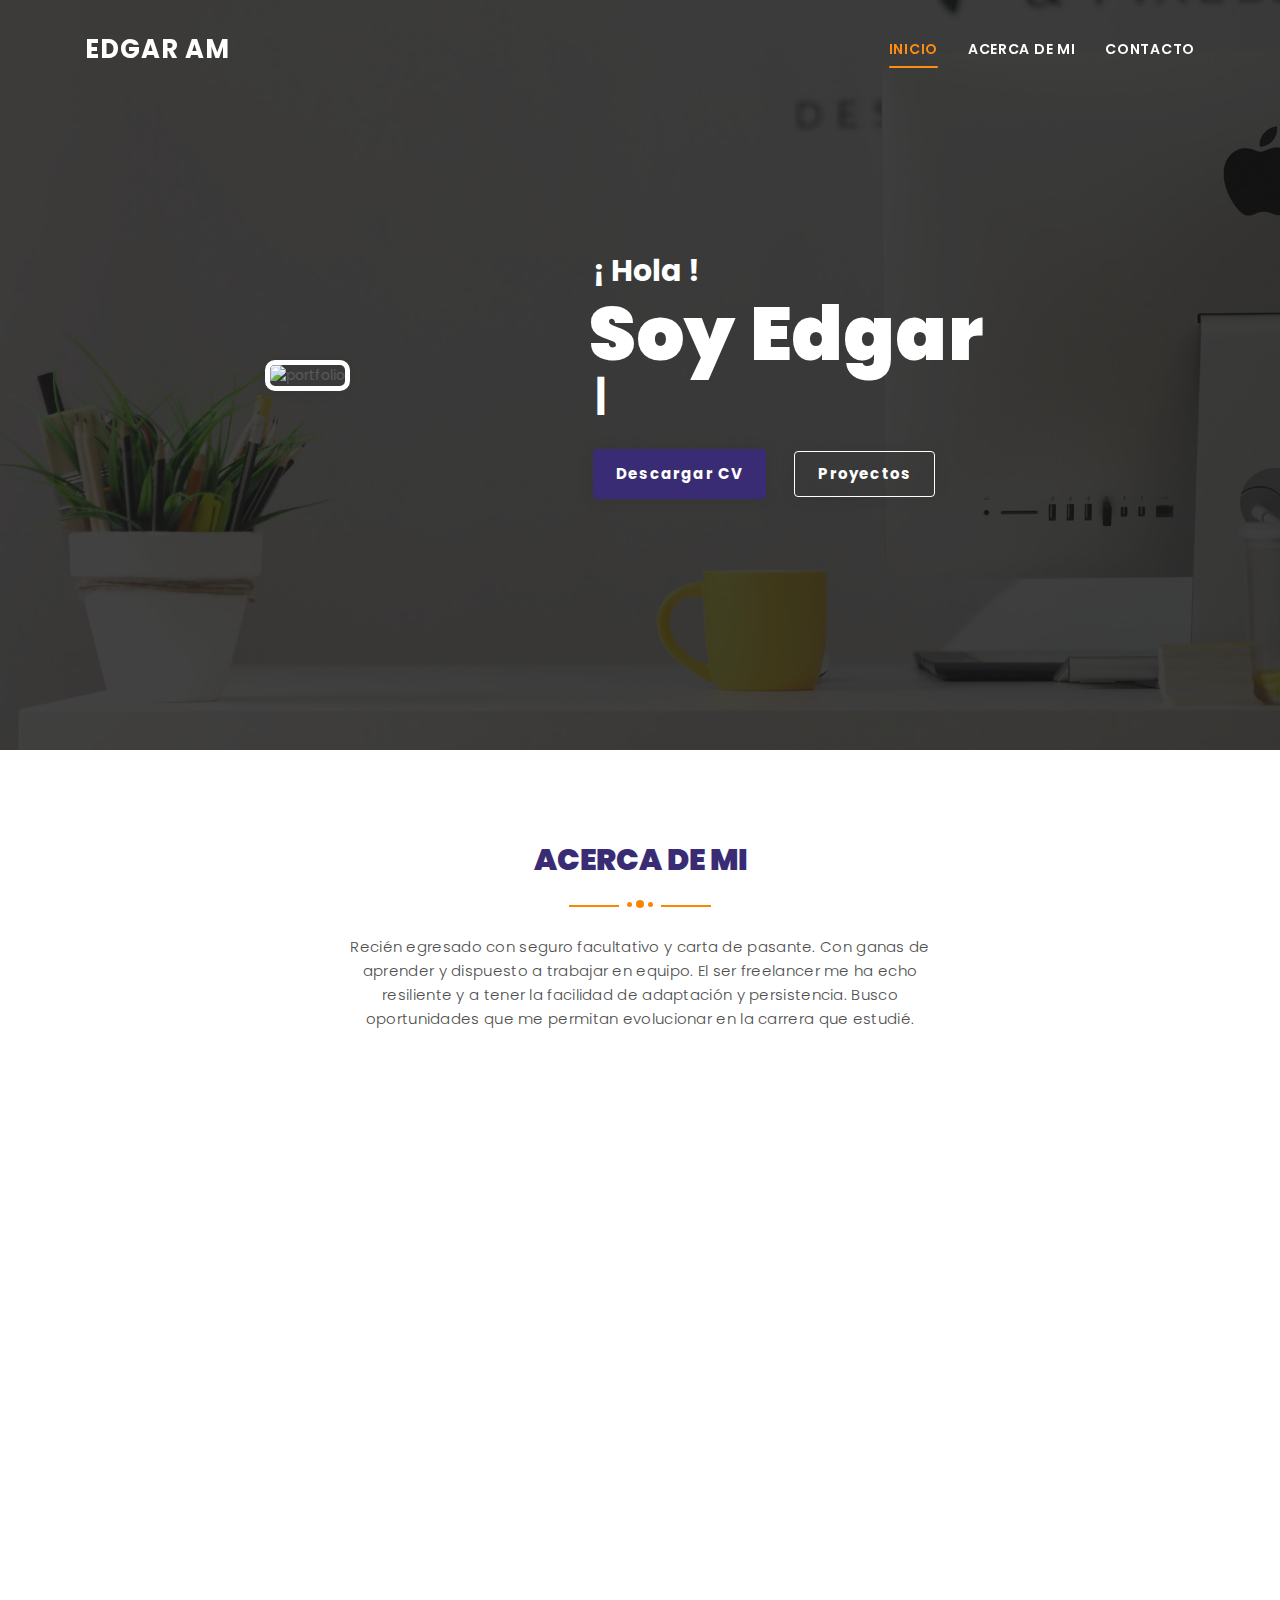
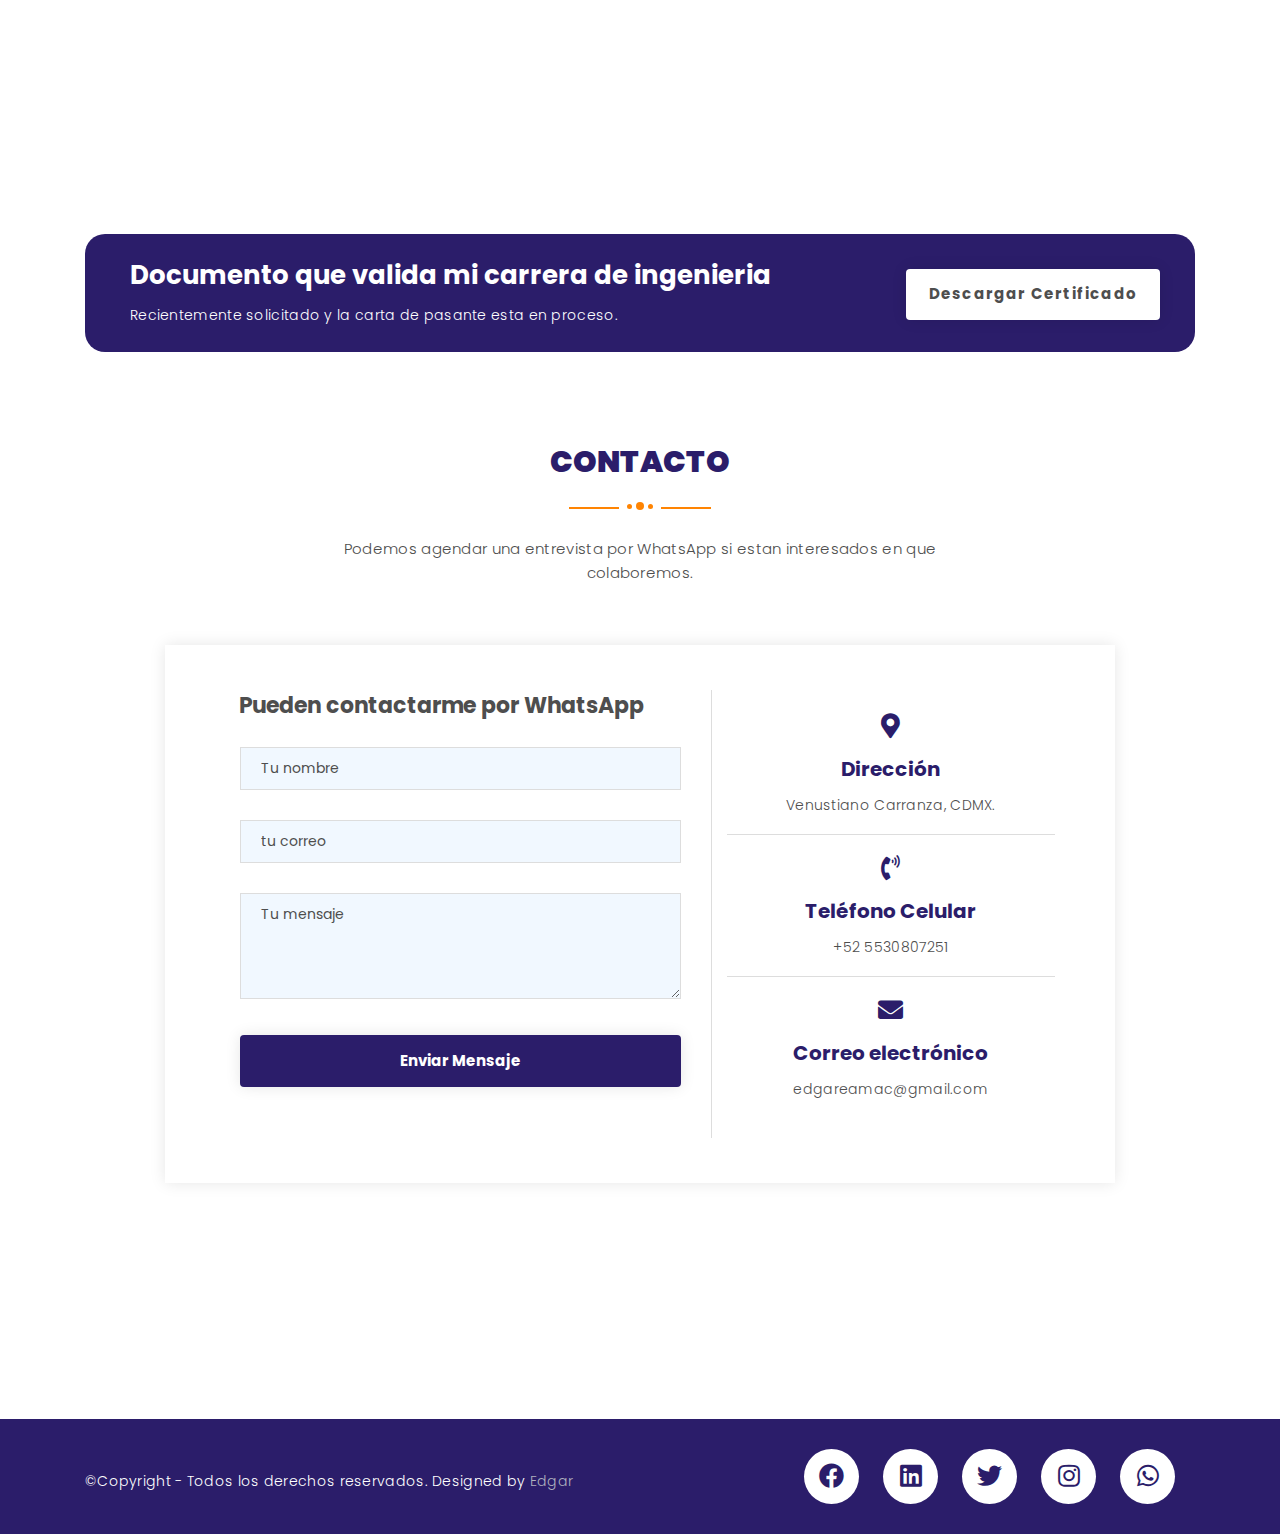
==== commit d4ff0ad4: "1.9-CV Edgar, foto" ====
--- a/index.html
+++ b/index.html
@@ -9,7 +9,7 @@
 		<meta http-equiv="x-ua-compatible" content="ie=edge">
 		<meta name="description" content="one page template">
 		<!-- The above 5 meta tags *must* come first in the head; any other head content must come *after* these tags -->
-		<title>Sustainer - Cv/Resume Portfolio Html Template</title>
+		<title>Edgar CV</title>
 		<!-- Favicon -->
 		<link rel="shortcut icon" href="assets/img/favicon.png" type="image/x-icon">
 		
@@ -85,7 +85,7 @@
 				<div class="row atf-content-details align-items-center">
 					 <!--RIGHT COL-->
 					<div class="col-md-5 atf_home_img2 text-lg-center wow fadeInLeft" data-wow-duration="2s" data-wow-delay="0.4s" data-wow-offset="0">
-						<img src="assets/img/banner/Copia de DSCF2684CR.jpg" alt="portfolio" class="card-s">
+						<img src="assets/img/banner/Copia de Edgar-con-traje.jpg" alt="portfolio" class="card-s">
 					</div><!--- END COL -->
 					
 					<!--LEFT COL-->
@@ -204,7 +204,7 @@
                         <div class="atf-section-title">
                             <h2 class="">Contacto</h2>
 							<div class="atf-sec_icon"><span></span><span class="atf-sec_radius"></span><span></span></div>
-							<p class="">Podemos agendar una entrevista por Whatsapp si estan interesados en que colaboremos.</p>
+							<p class="">Podemos agendar una entrevista por WhatsApp si estan interesados en que colaboremos.</p>
                         </div>
                     </div>
                 </div>
@@ -212,7 +212,7 @@
 					<div class="col-lg-10 col-md-12 offset-lg-1"> 
 						<div class="row atf-contact-border">
 							<div class="col-md-12 col-lg-7 atf-border-right">
-								<h3>Poueden contactarme</h3>
+								<h3>Pueden contactarme por WhatsApp</h3>
 								<form class="form atf-contact-form" id="contact-form" action="assets/php/mail.php" method="POST">
 									<div class="atf-main-contact">
 										<div class="col-md-12">
@@ -274,7 +274,7 @@
 		
 		<!-- Google Map start-->
 		<div id="atf-map-area">
-			<iframe style="border:none" src="https://www.google.com/maps/embed?pb=!1m18!1m12!1m3!1d120401.47645126669!2d-99.22244847571092!3d19.43200641396525!2m3!1f0!2f0!3f0!3m2!1i1024!2i768!4f13.1!3m3!1m2!1s0x85d1fc060f789893%3A0xc41374139d21546b!2sVenustiano%20Carranza%2C%20Ciudad%20de%20M%C3%A9xico%2C%20CDMX!5e0!3m2!1ses-419!2smx!4v1665721845108!5m2!1ses-419!2smx" width="800" height="600" style="border:0;" allowfullscreen="" loading="lazy" referrerpolicy="no-referrer-when-downgrade"></iframe>" allowfullscreen></iframe>
+			<iframe style="border:none" src="https://www.google.com/maps/embed?pb=!1m18!1m12!1m3!1d120401.47645126669!2d-99.22244847571092!3d19.43200641396525!2m3!1f0!2f0!3f0!3m2!1i1024!2i768!4f13.1!3m3!1m2!1s0x85d1fc060f789893%3A0xc41374139d21546b!2sVenustiano%20Carranza%2C%20Ciudad%20de%20M%C3%A9xico%2C%20CDMX!5e0!3m2!1ses-419!2smx!4v1665721845108!5m2!1ses-419!2smx" width="800" height="600" style="border:3;" allowfullscreen="" loading="lazy" referrerpolicy="no-referrer-when-downgrade"></iframe></iframe>
 		</div>
 		<!-- Google Map end -->
 
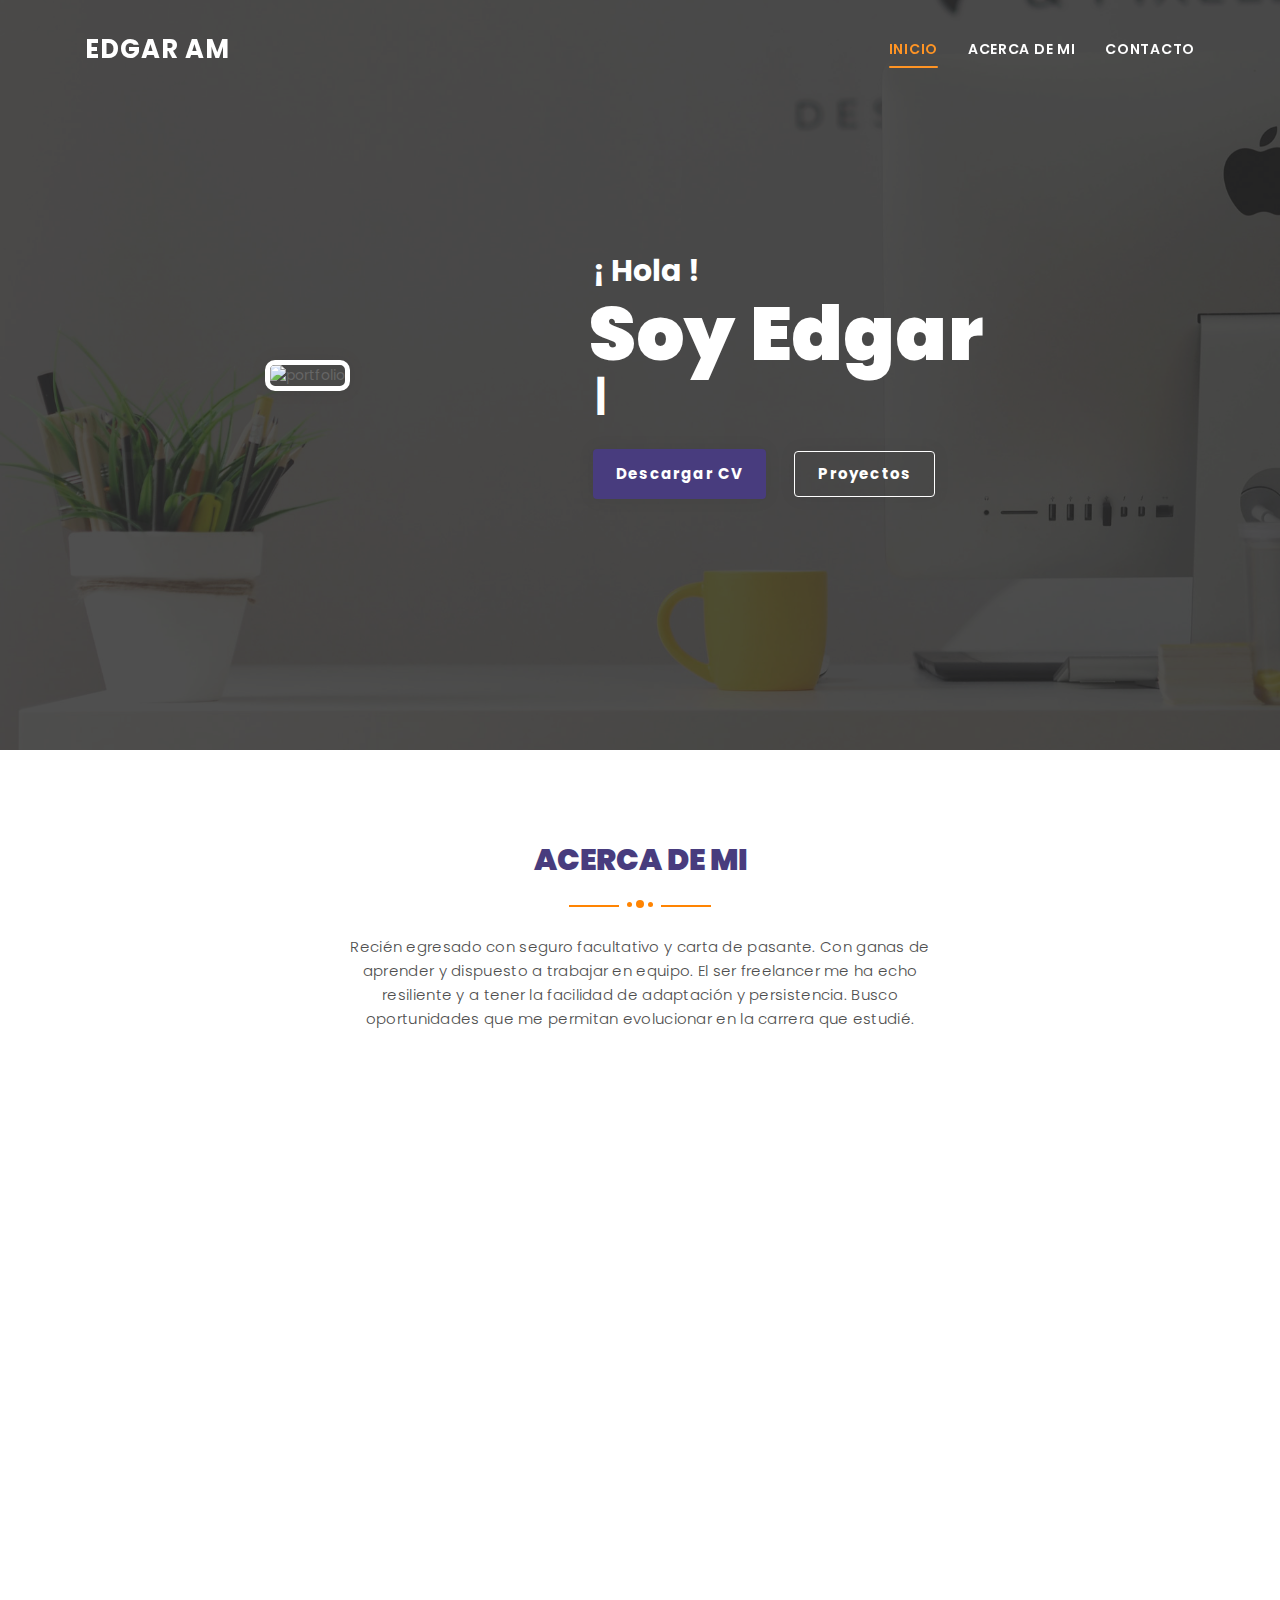
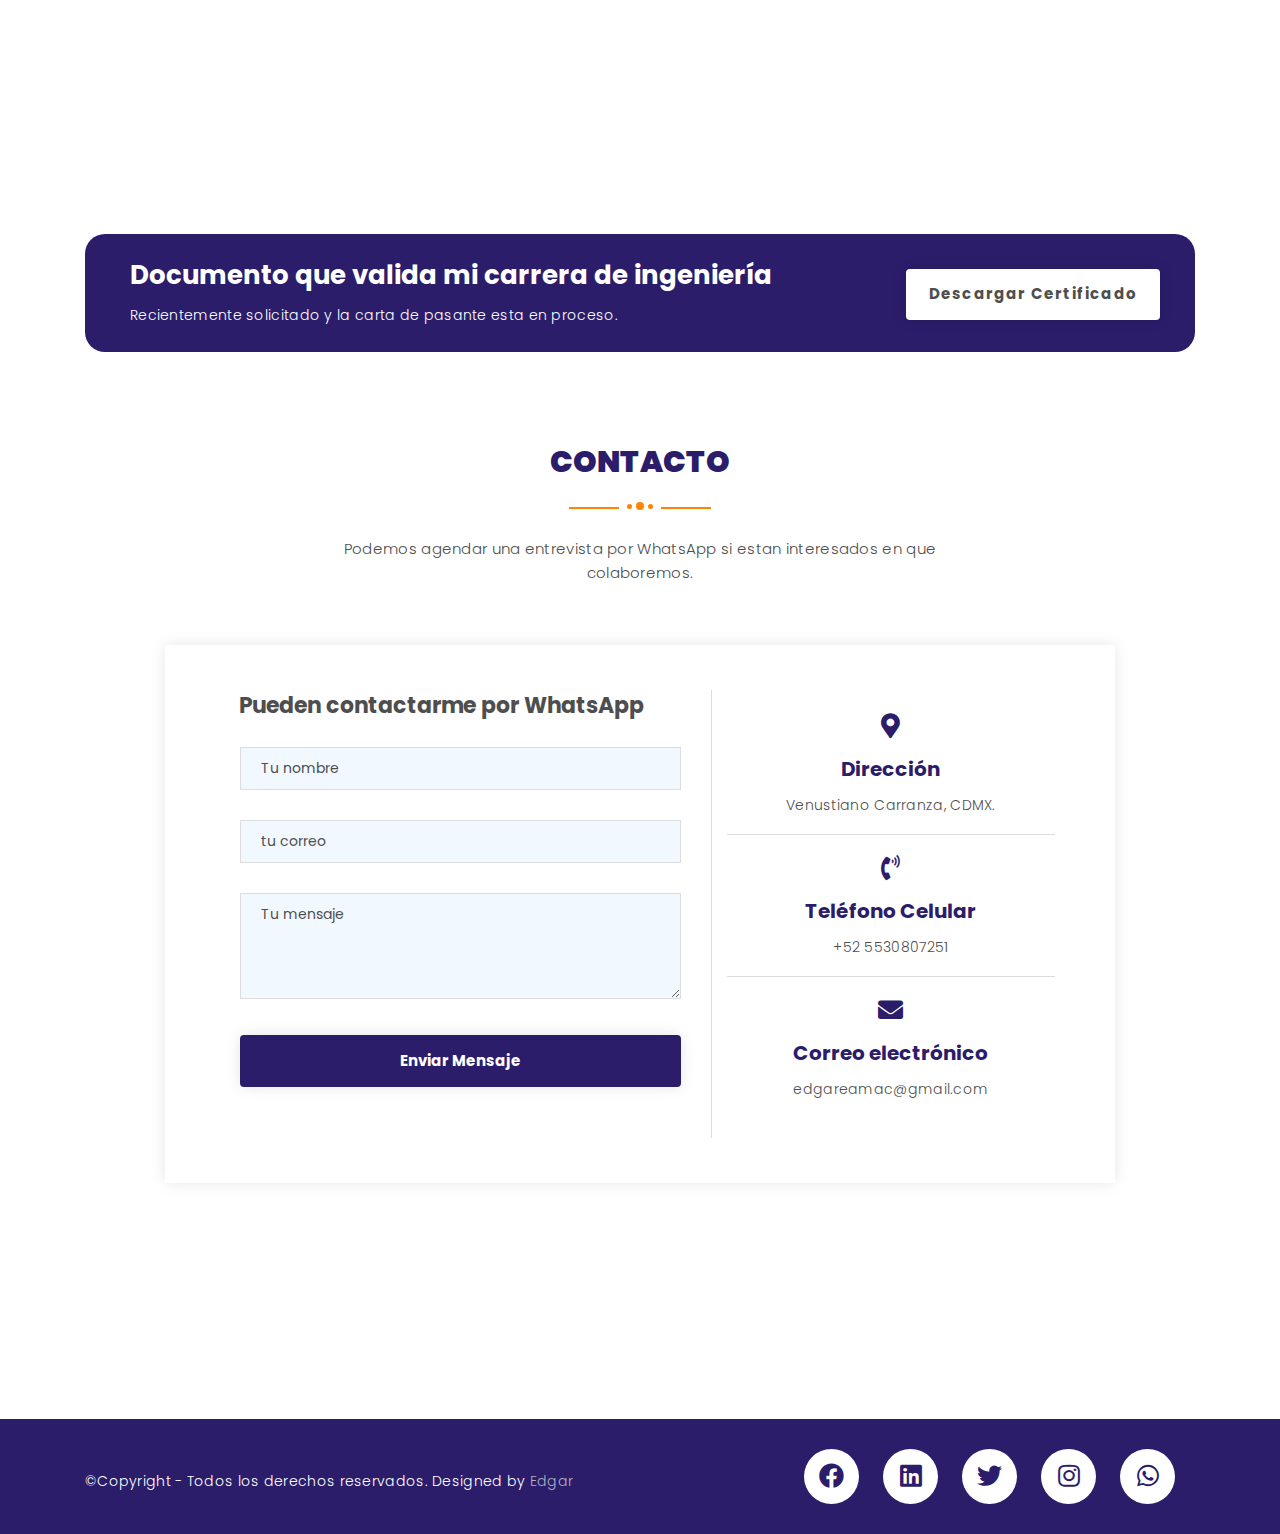
==== commit 02108e16: "1.9.1-CV Edgar, favicon" ====
--- a/index.html
+++ b/index.html
@@ -9,9 +9,9 @@
 		<meta http-equiv="x-ua-compatible" content="ie=edge">
 		<meta name="description" content="one page template">
 		<!-- The above 5 meta tags *must* come first in the head; any other head content must come *after* these tags -->
-		<title>Edgar CV</title>
+		<title>Edgar</title>
 		<!-- Favicon -->
-		<link rel="shortcut icon" href="assets/img/favicon.png" type="image/x-icon">
+		<link rel="shortcut icon" href="assets/img/142-1423821_cvs-logo-jpeg-mcgregor-graham-advertising-agency.png" type="image/x-icon">
 		
 		<!-- Latest Bootstrap min CSS -->
 		<link rel="stylesheet" href="assets/bootstrap/css/bootstrap.min.css">
@@ -184,7 +184,7 @@
 					<div class="col-lg-12 col-md-12">
 						<div class="atf-hire-area">
 							<div class="atf-hire-content">
-								<h3>Documento que valida mi carrera de ingenieria</h3>
+								<h3>Documento que valida mi carrera de ingeniería</h3>
 								<p>Recientemente solicitado y la carta de pasante esta en proceso.</p>
 							</div>
 							<a href="https://drive.google.com/file/d/1e-GttjsVJINNO8Kfc3gvOrQRHn0peZeT/view?usp=sharing" class="atf-themes-btn text-right">Descargar certificado</a>
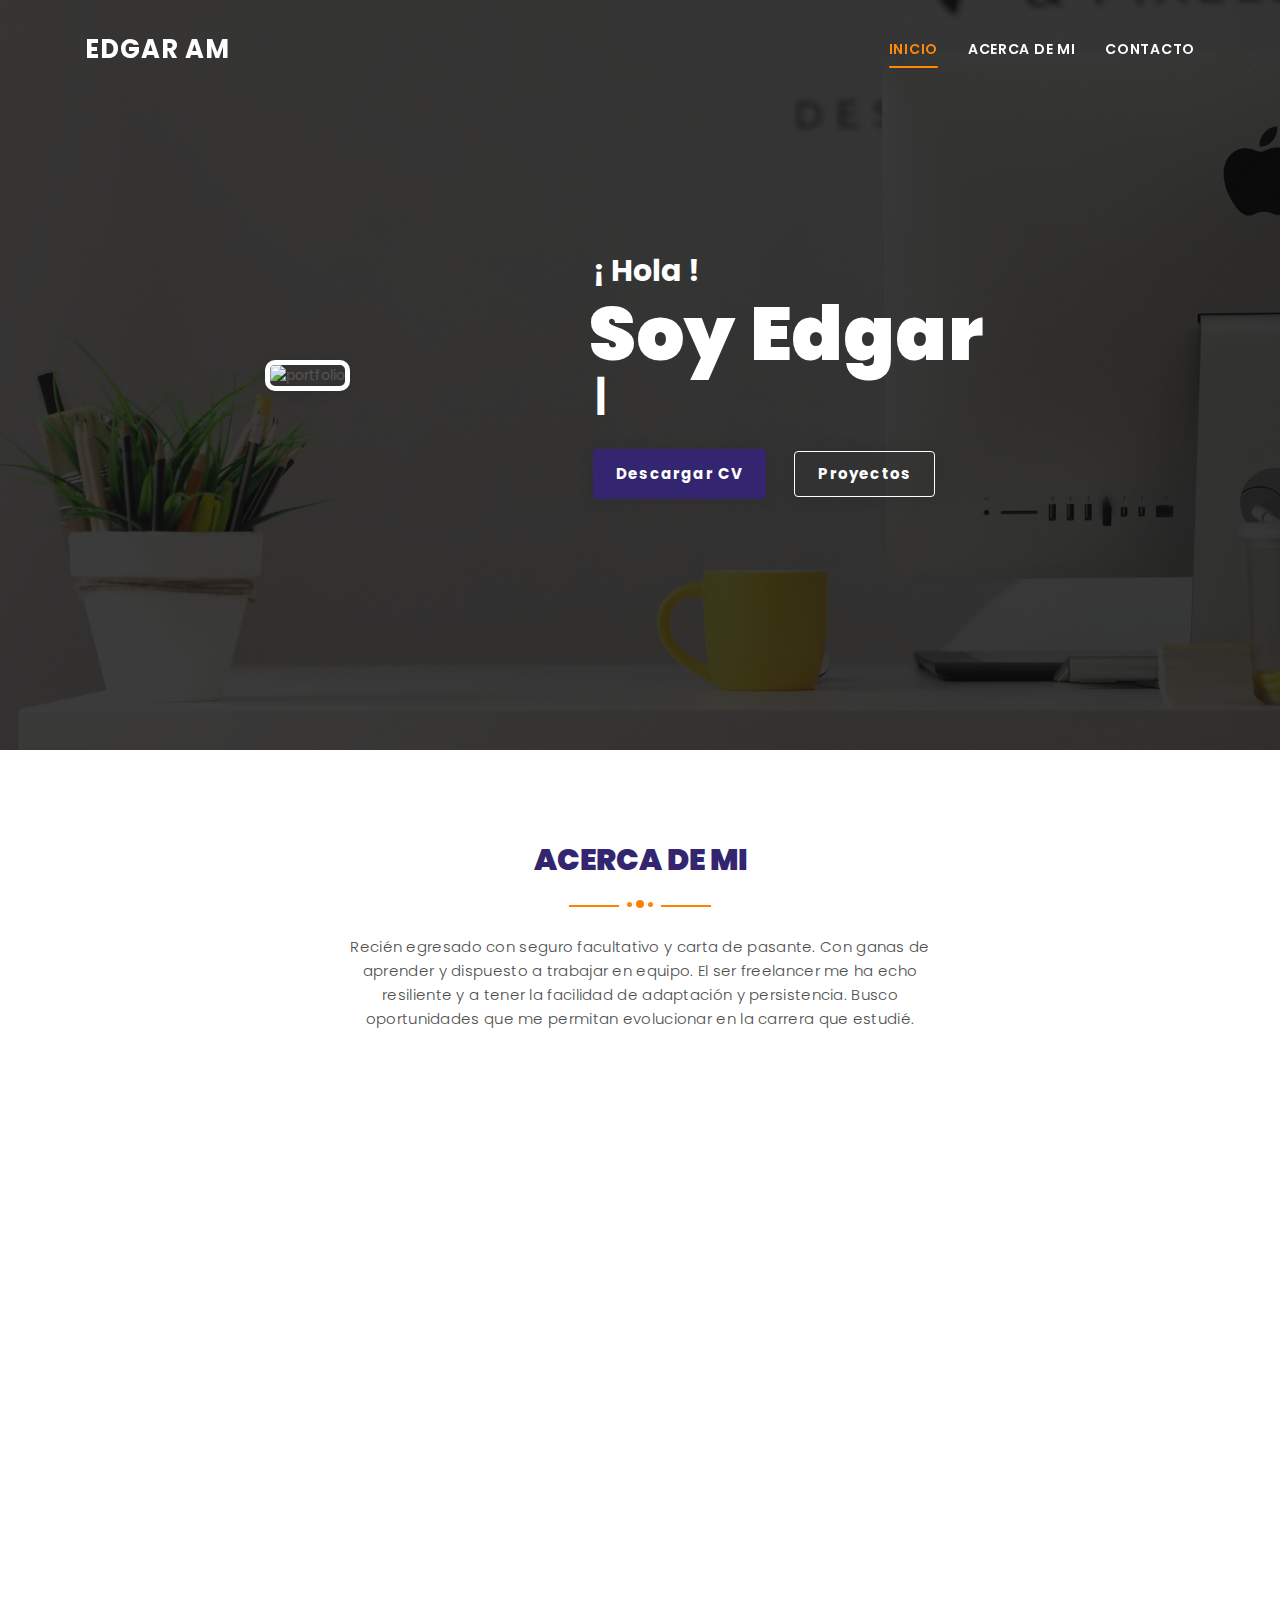
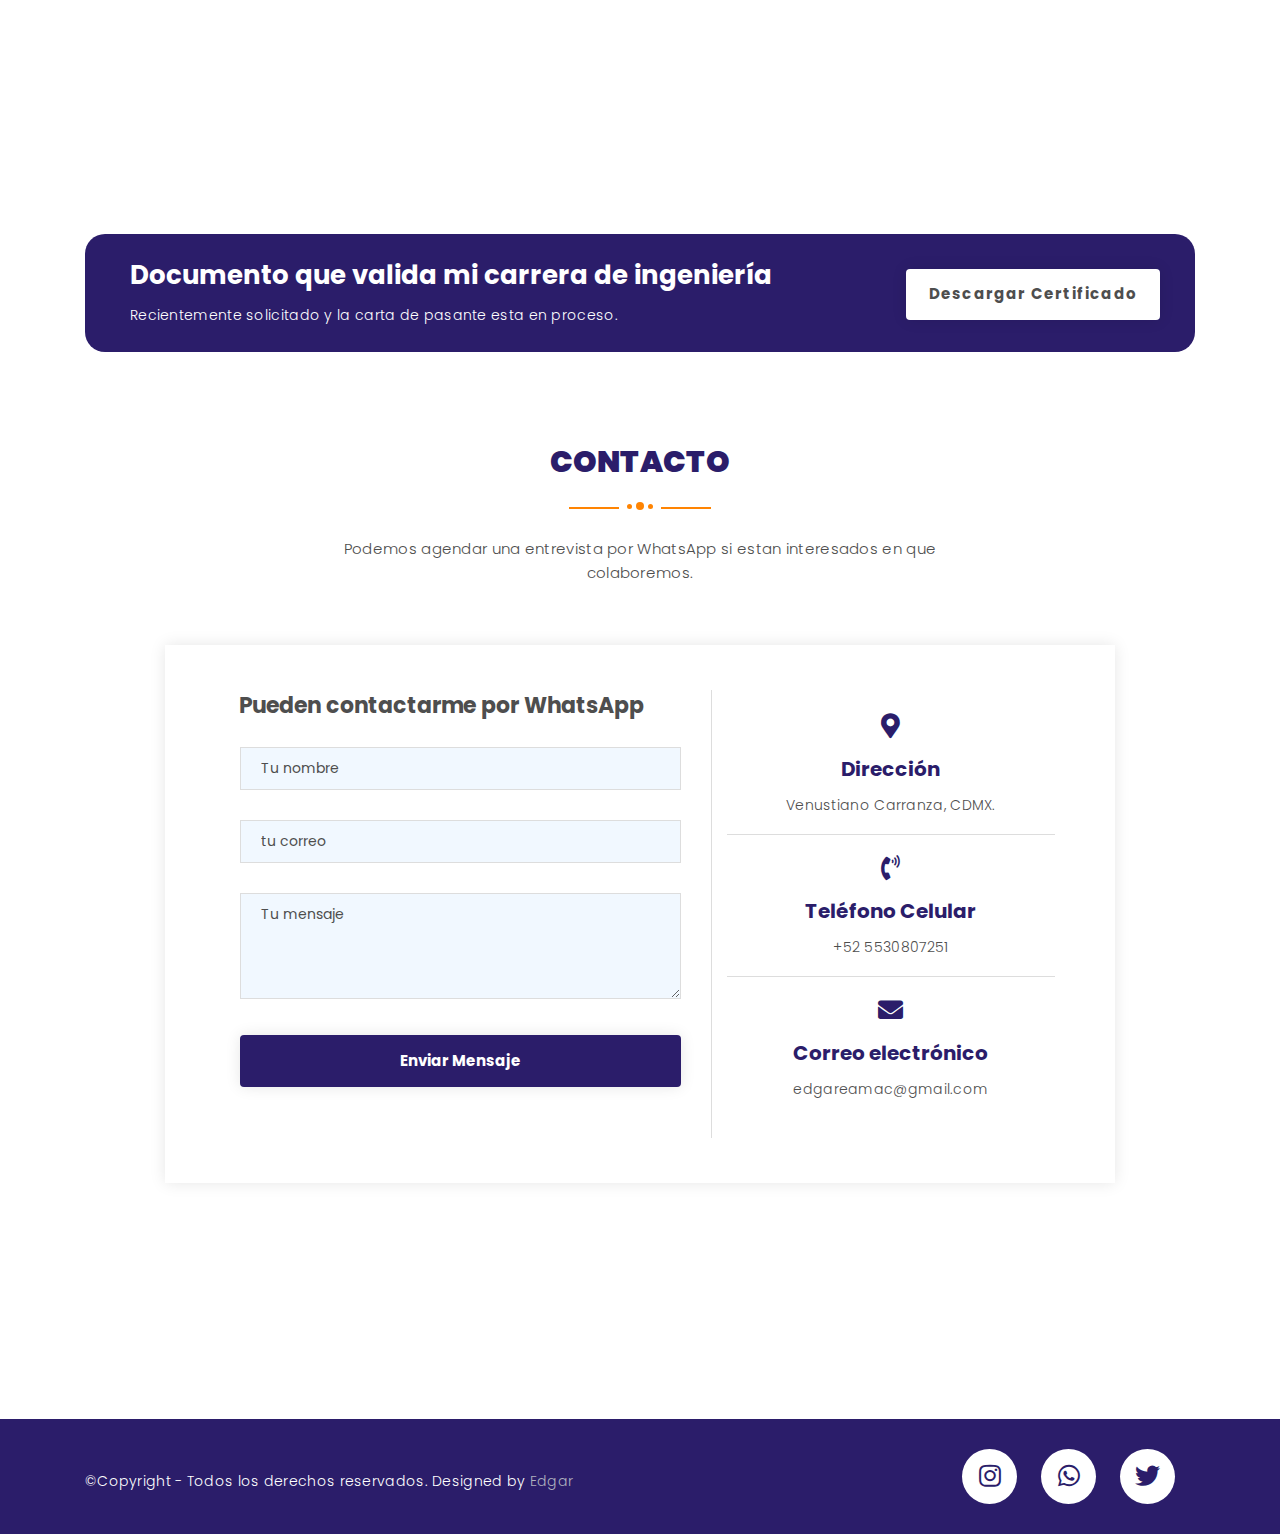
==== commit 6e6412f9: "1.9.2-CV Edgar, redes sociales" ====
--- a/index.html
+++ b/index.html
@@ -292,11 +292,11 @@
 							<!-- Start Social Share -->
 							<div class="atf-banner-social mt-0">
 								<ul class="atf-banner-icon  list-unstyled">
-									<li class="facebook"><a title="Facebook" href="#"><i class="fab fa-facebook"></i></a></li>
-									<li class="linkedin"><a title="Linkedin" href="#"><i class="fab fa-linkedin"></i></a></li>
-									<li class="twitter"><a title="Behance" href="https://www.behance.net/medfilms/projects"><i class="fab fa-twitter"></i></a></li>
+									<!-- <li class="facebook"><a title="Facebook" href="#"><i class="fab fa-facebook"></i></a></li> -->
+									<!-- <li class="linkedin"><a title="Linkedin" href="https://www.linkedin.com/in/edgar-avalos-montoya/"><i class="fab fa-linkedin"></i></a></li> -->
 									<li class="instagram"><a title="Instagram" href="https://www.instagram.com/_edgaram?r=nametag"><i class="fab fa-instagram"></i></a></li>
-									<li class="whatsapp"><a title="Whatsapp" href="https://wa.me/qr/W6BTBYUCR3JTB1"><i class="fab fa-whatsapp"></i></a></li>		  
+									<li class="whatsapp"><a title="Whatsapp" href="https://wa.me/qr/W6BTBYUCR3JTB1"><i class="fab fa-whatsapp"></i></a></li>
+									<li class="twitter"><a title="Behance" href="https://www.behance.net/medfilms/projects"><i class="fab fa-twitter"></i></a></li>		  
 								</ul>
 							</div>
 						</div><!--- END COL -->
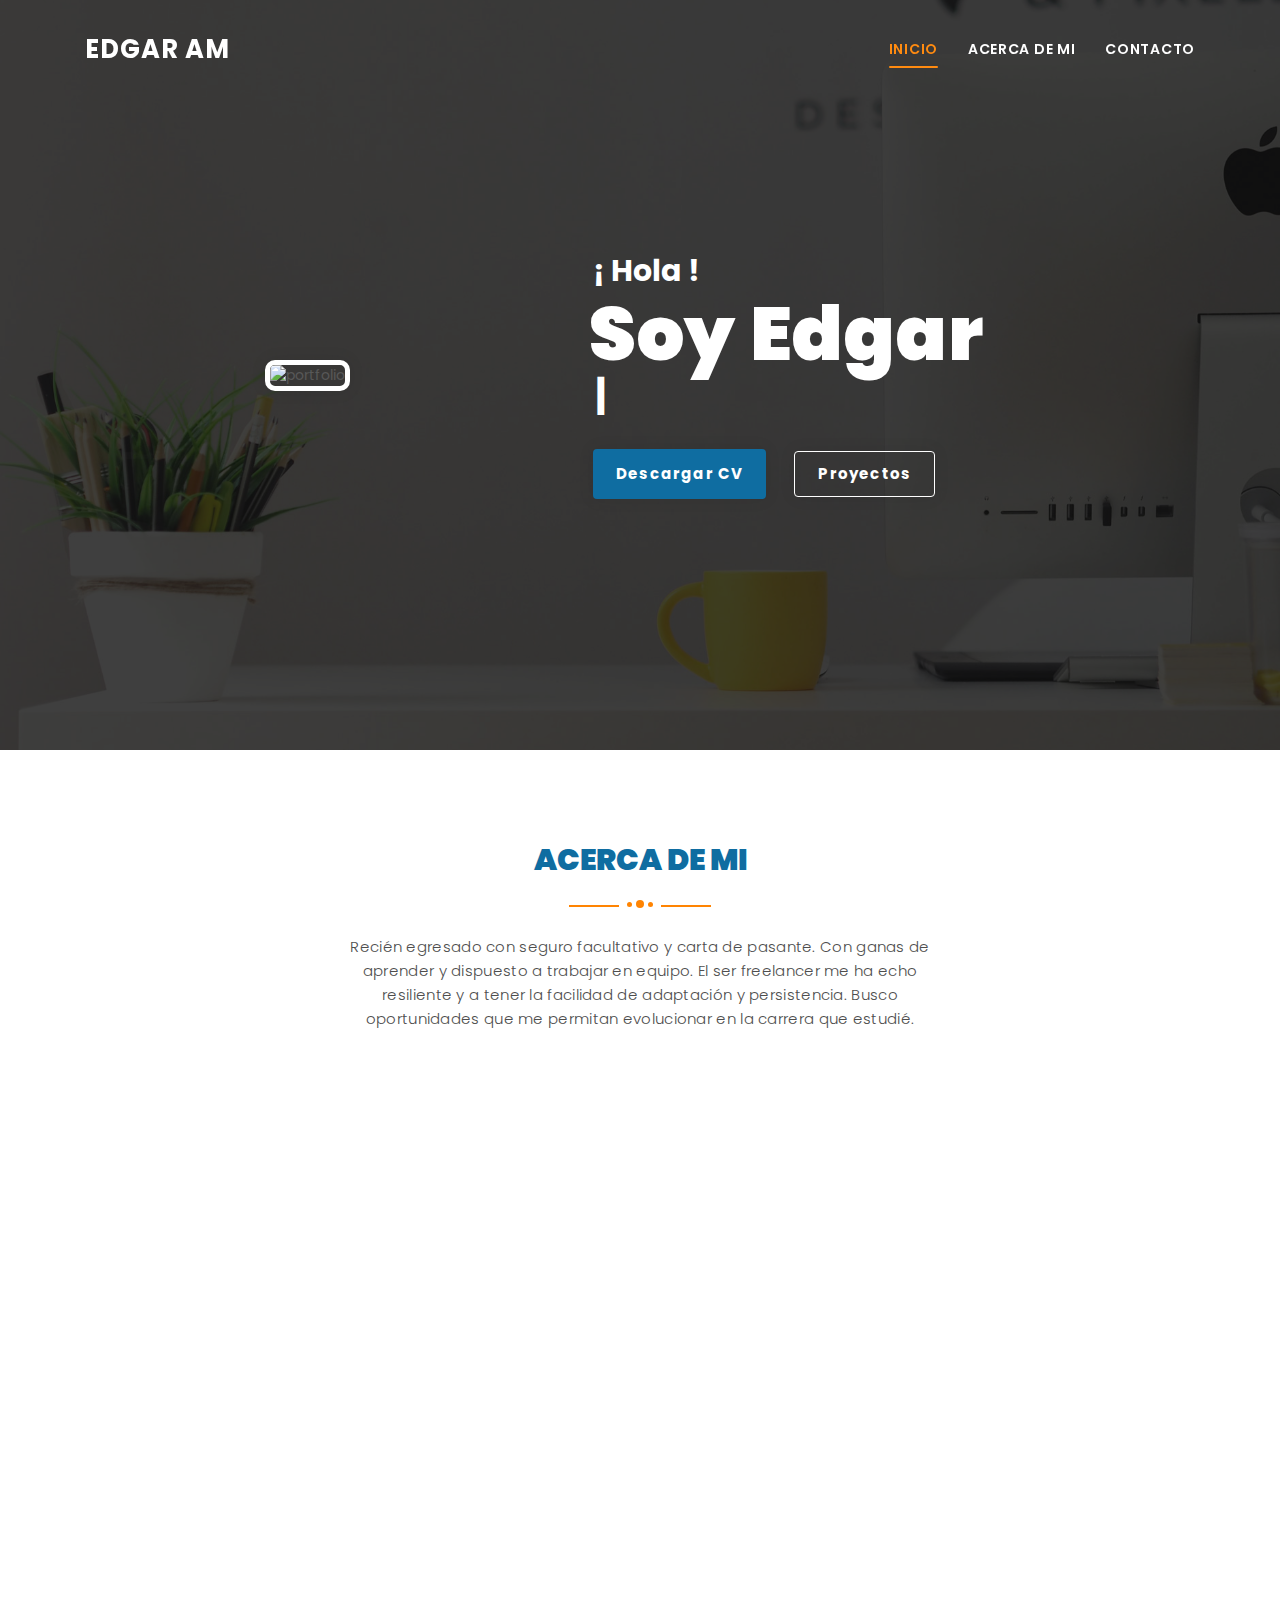
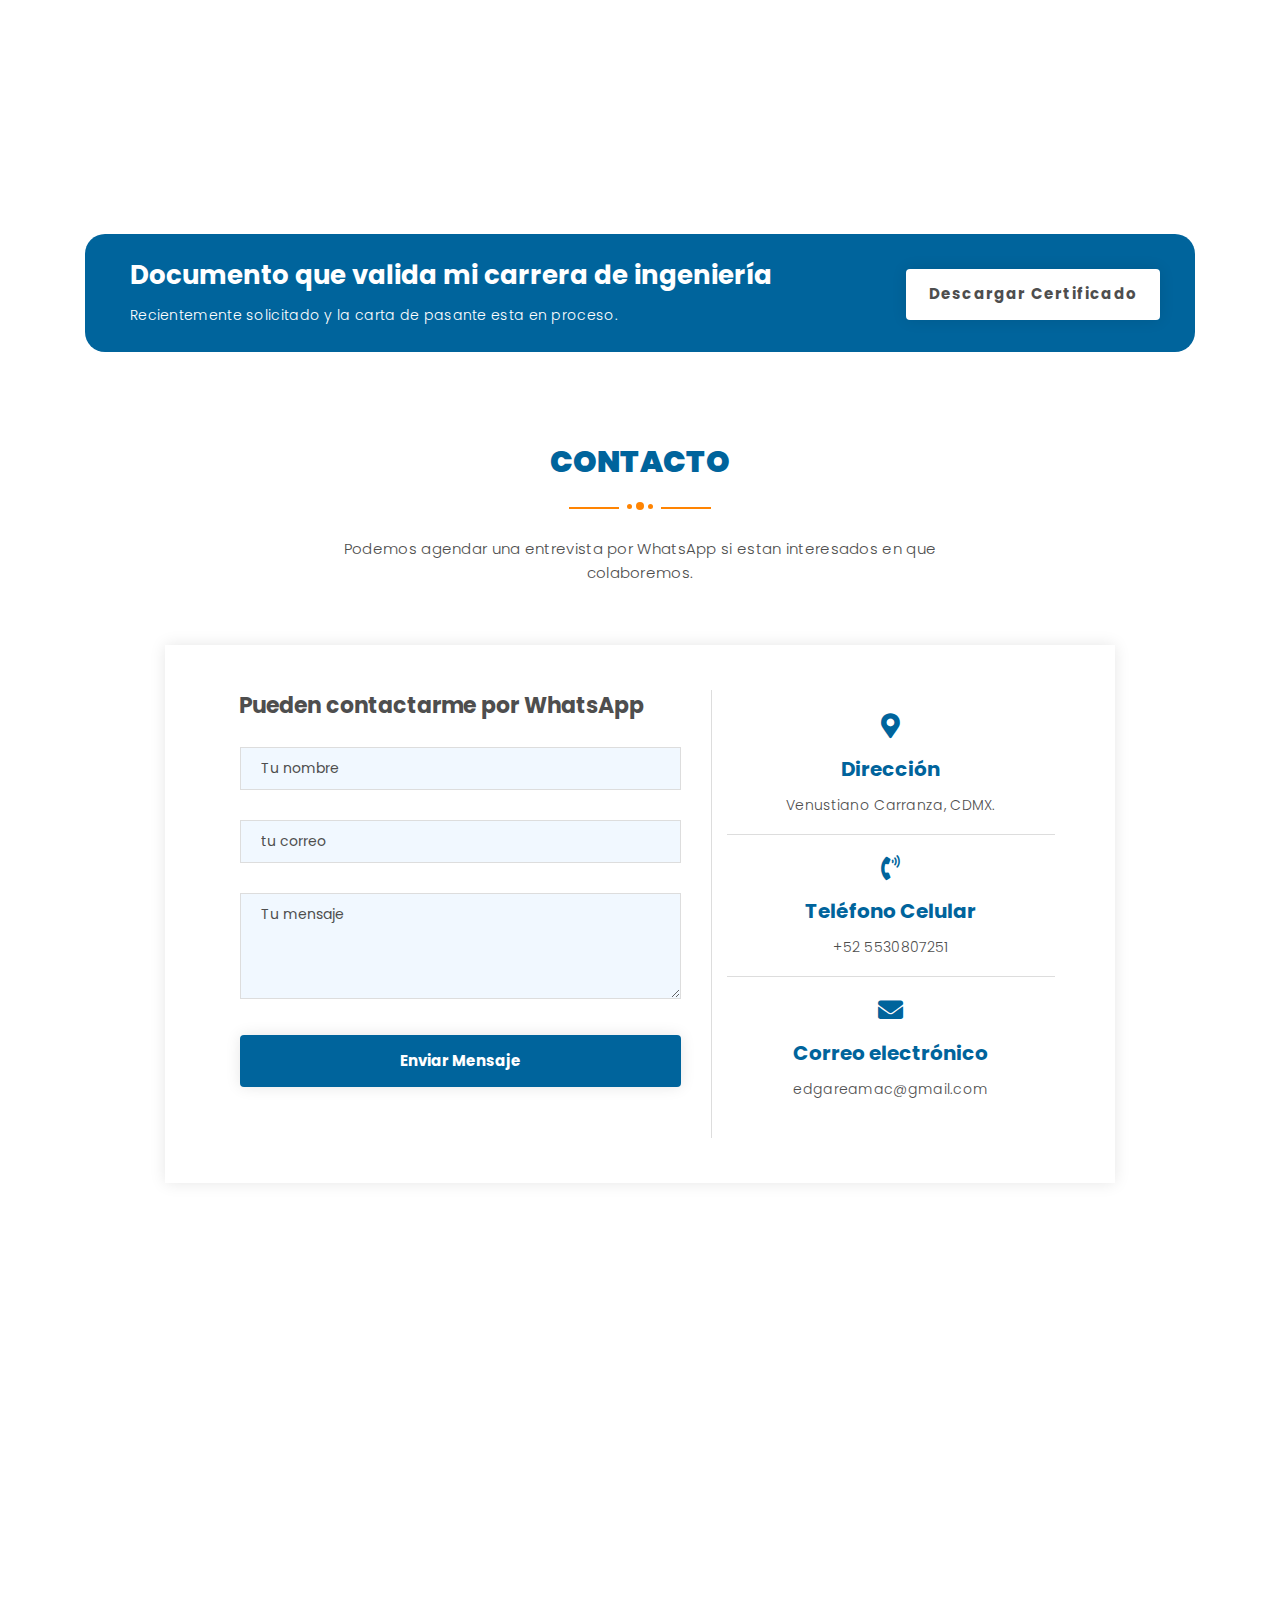
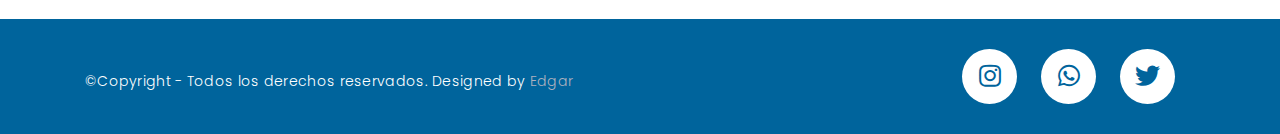
==== commit 3abb5a35: "1.9.3-Edgar CV, color y mapa" ====
--- a/index.html
+++ b/index.html
@@ -274,7 +274,7 @@
 		
 		<!-- Google Map start-->
 		<div id="atf-map-area">
-			<iframe style="border:none" src="https://www.google.com/maps/embed?pb=!1m18!1m12!1m3!1d120401.47645126669!2d-99.22244847571092!3d19.43200641396525!2m3!1f0!2f0!3f0!3m2!1i1024!2i768!4f13.1!3m3!1m2!1s0x85d1fc060f789893%3A0xc41374139d21546b!2sVenustiano%20Carranza%2C%20Ciudad%20de%20M%C3%A9xico%2C%20CDMX!5e0!3m2!1ses-419!2smx!4v1665721845108!5m2!1ses-419!2smx" width="800" height="600" style="border:3;" allowfullscreen="" loading="lazy" referrerpolicy="no-referrer-when-downgrade"></iframe></iframe>
+			<iframe style="border:none" src="https://www.google.com/maps/embed?pb=!1m18!1m12!1m3!1d120401.47645126669!2d-99.22244847571092!3d19.43200641396525!2m3!1f0!2f0!3f0!3m2!1i1024!2i768!4f13.1!3m3!1m2!1s0x85d1fc060f789893%3A0xc41374139d21546b!2sVenustiano%20Carranza%2C%20Ciudad%20de%20M%C3%A9xico%2C%20CDMX!5e0!3m2!1ses-419!2smx!4v1665721845108!5m2!1ses-419!2smx" width="800" height="600" style="border:3;" allowfullscreen="" loading="lazy" referrerpolicy="no-referrer-when-downgrade"></iframe>
 		</div>
 		<!-- Google Map end -->
 
--- a/assets/css/style.css
+++ b/assets/css/style.css
@@ -34,7 +34,7 @@
 :root {
 	--thm-font: 'Poppins', sans-serif;
 	--thm-base: #ff8402;
-	--thm-color: #2b1d6a;
+	--thm-color: rgb(0, 100, 156);
 	--thm-black: #4e4e4e;
 	--thm-white: #ffffff;
 	--thm-ase: #afb2bf;
@@ -949,7 +949,9 @@
 */
 #atf-map-area iframe {
     width: 100%;
-    height: 500px;
+    height: 700px;
+	padding-top: 15%;
+	padding-bottom: 3%;
 }
 /*
 * ----------------------------------------------------------------------------------------
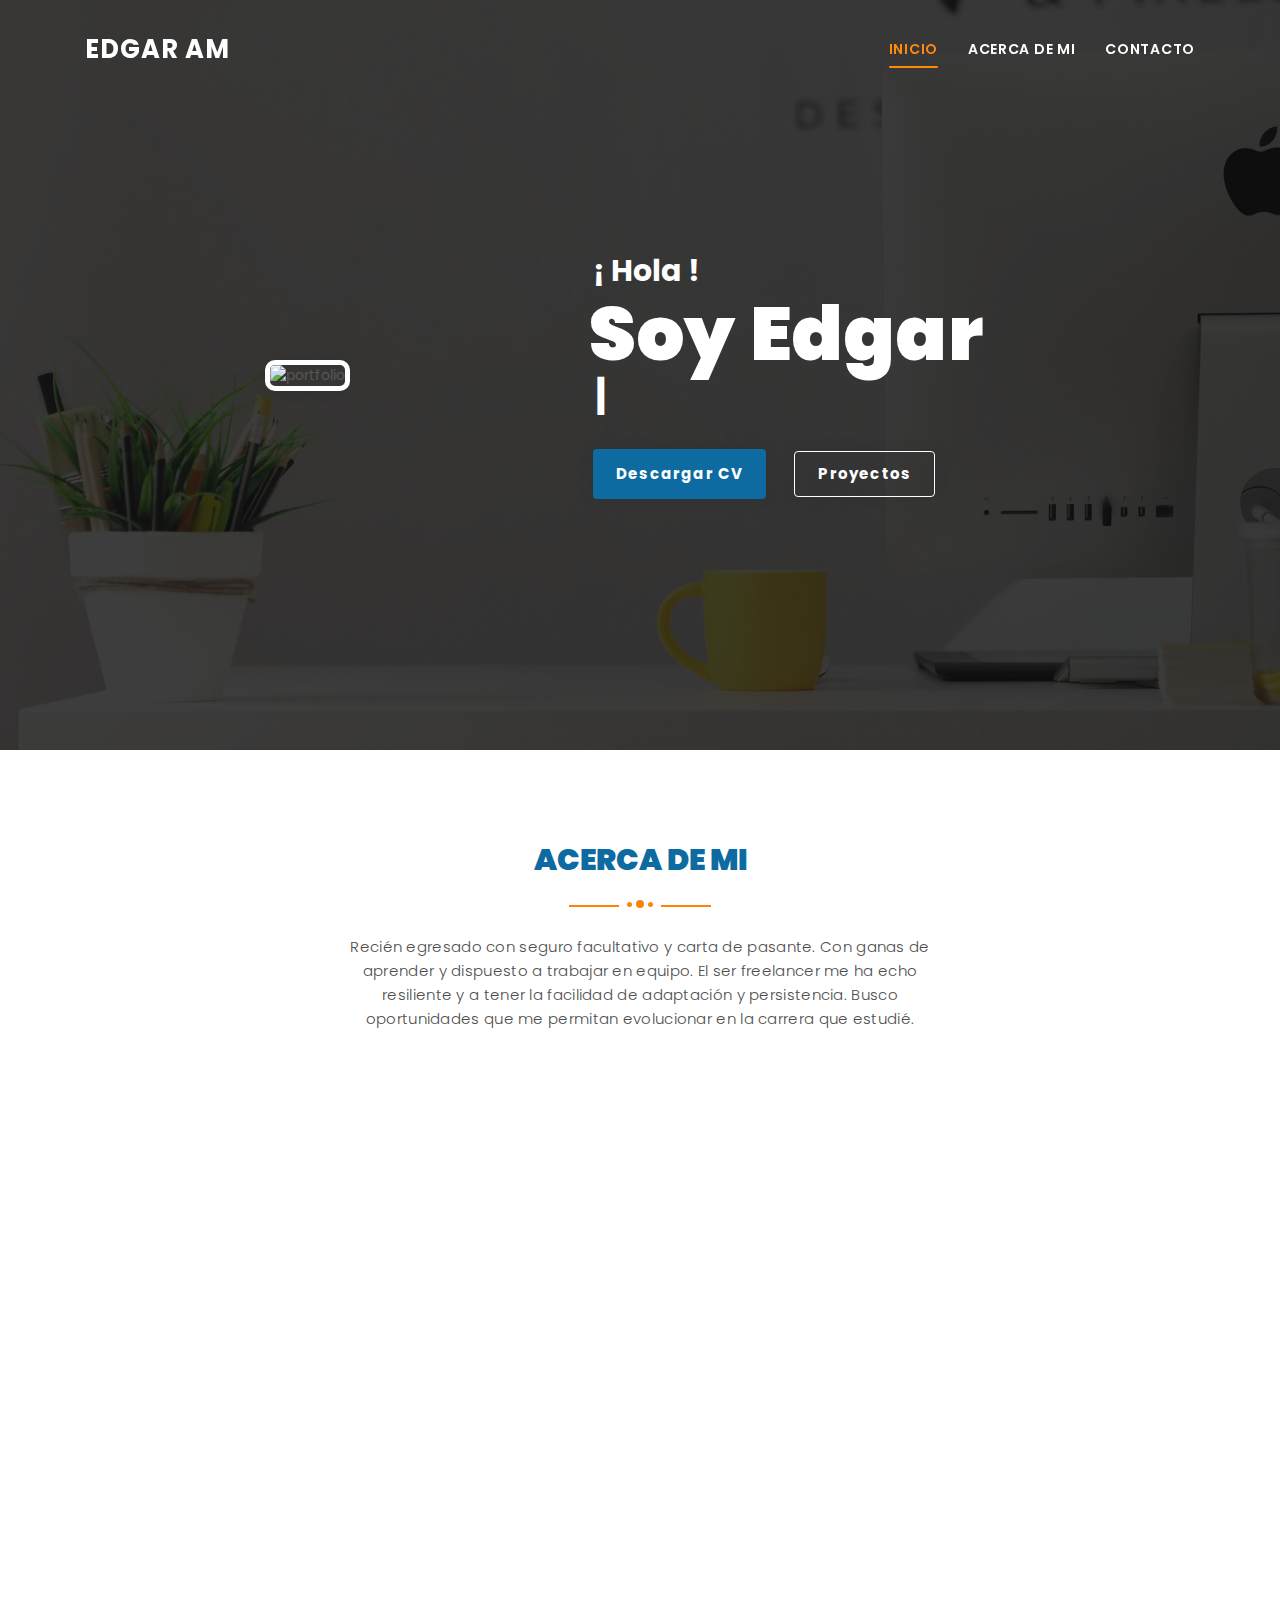
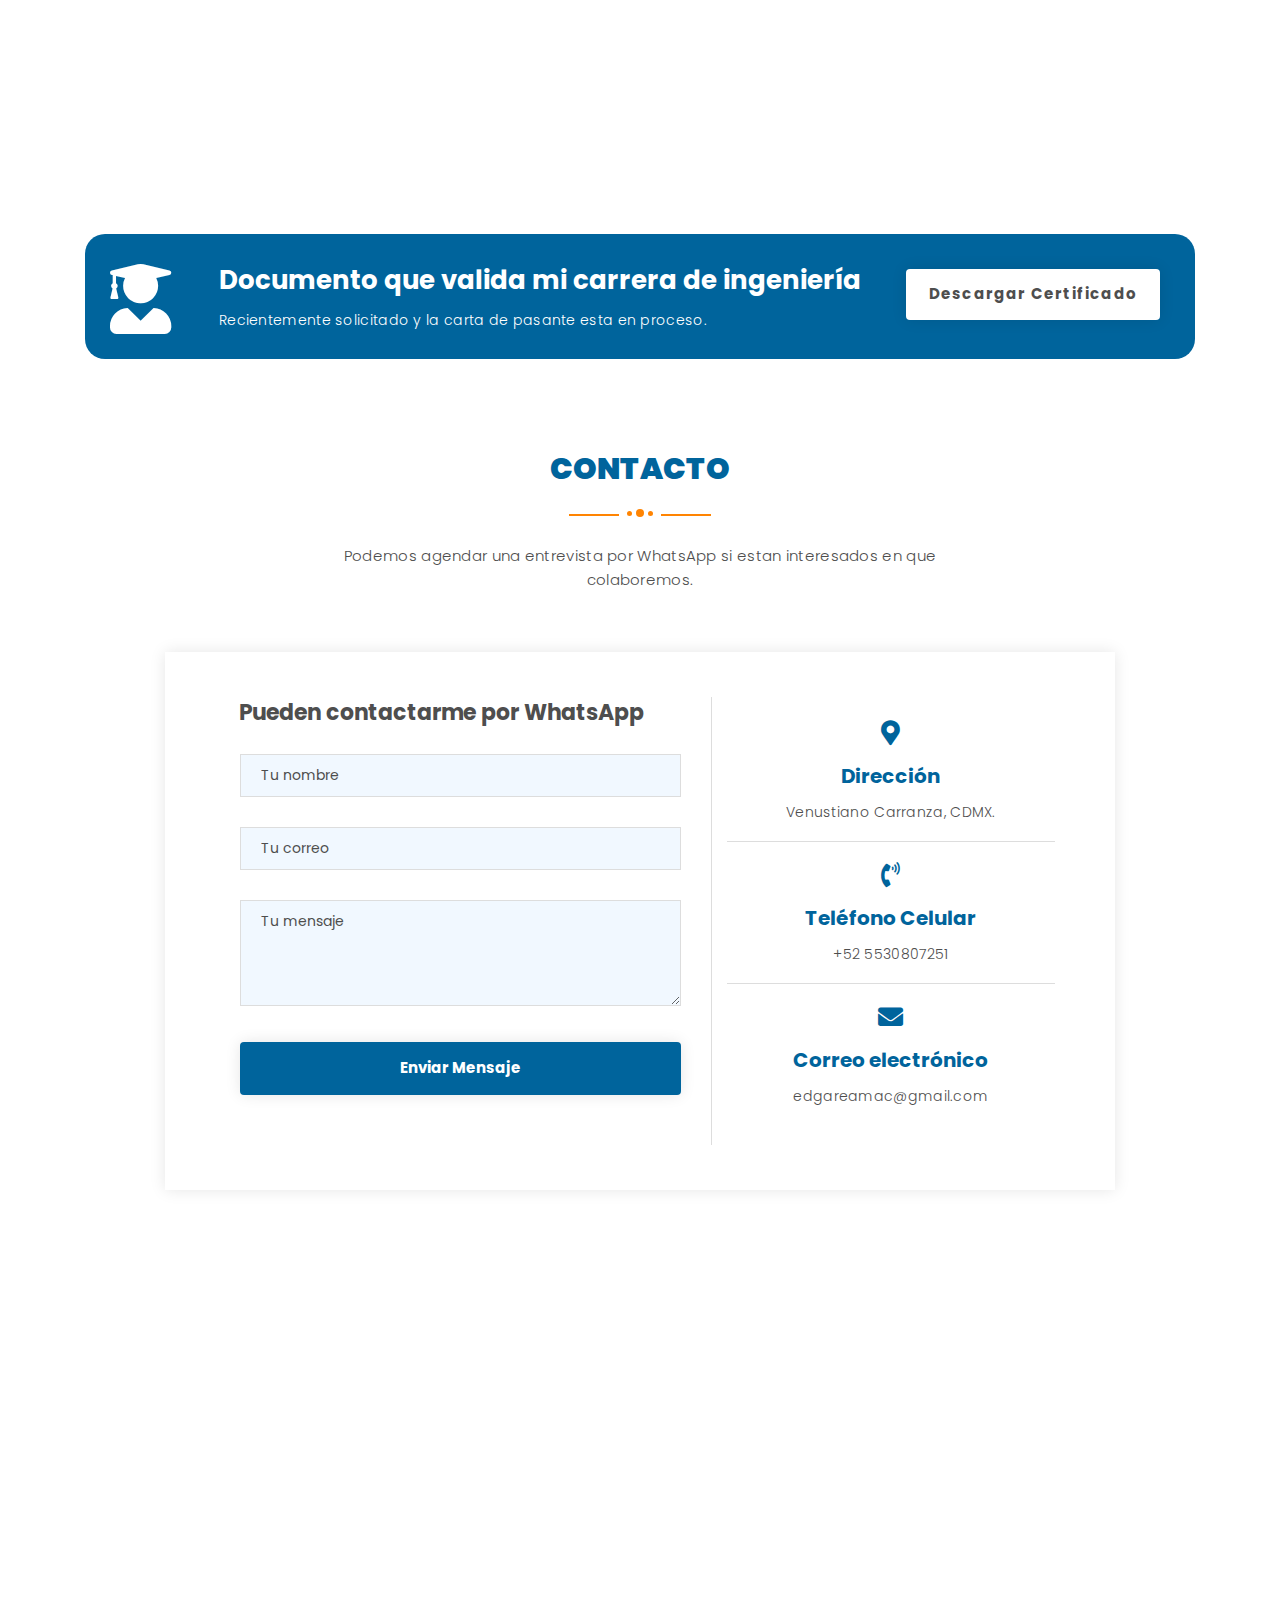
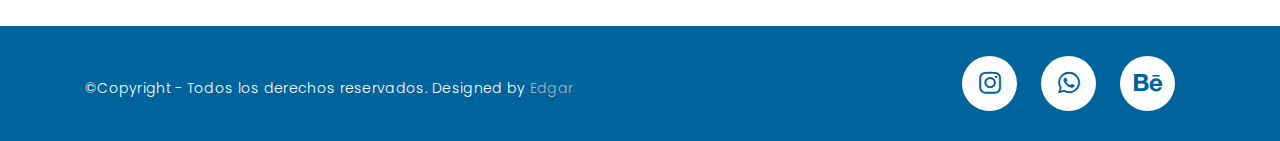
==== commit 511aaa23: "1.9.4-CV Edgar iconos" ====
--- a/index.html
+++ b/index.html
@@ -17,6 +17,8 @@
 		<link rel="stylesheet" href="assets/bootstrap/css/bootstrap.min.css">
 		<!-- Google Fonts -->
 		<link href="https://fonts.googleapis.com/css2?family=Poppins:ital,wght@0,300;0,400;0,500;0,600;0,700;0,800;1,300;1,400;1,500&display=swap" rel="stylesheet">
+		<!-- Iconos de Google -->
+		<link rel="stylesheet" href="https://fonts.googleapis.com/icon?family=Material+Icons">
 		<!-- Font Awesome CSS -->
 		<link rel="stylesheet" href="assets/fonts/font-awesome.css">
 		<!--- owl carousel Css-->
@@ -124,7 +126,8 @@
 					<div class="col-lg-6 col-md-6 col-12">
 						<div class="atf-about-content atf-main-about  wow fadeInUp" data-wow-duration="1s" data-wow-delay="0.2s" data-wow-offset="0" >
 							<div class="atf-single-about d-block d-md-flex">
-								<div class="atf-about-icon mr-md-4"><i class="fab fa-bandcamp"></i></div>
+								<!-- <div class="atf-about-icon mr-md-4"><i class="material-icons">laptop_mac</i></div> Es un icono de Google -->
+								<div class="atf-about-icon mr-md-4"><i class="fas fa-laptop "></i></div>
 								<div class="atf-about-text">
 									<h3>Ingeniero en computación</h3>
 									<p>Carrera concluida, con conocimientos de macOS, linux, Windows, office 365, lenguaje C, SQL, HTML5, CSS3, GIT, GITHUB, Photoshop, Ligthroom, Final Cut Pro X, DaVinci Resolve, entre otros.</p>
@@ -134,7 +137,7 @@
 						
 						<div class="atf-about-content atf-main-about  wow fadeInUp" data-wow-duration="3s" data-wow-delay="0.4s" data-wow-offset="0">
 							<div class="atf-single-about d-block d-md-flex">
-								<div class="atf-about-icon mr-md-4"><i class="fa fa-mobile"></i></div>
+								<div class="atf-about-icon mr-md-4"><i class="fa fa-camera"></i></div>
 								<div class="atf-about-text">
 									<h3>Fotógrafo</h3>
 									<p>Pertenesco a los <b><em><u><a href="https://capptu.com/elite/">cappturer élite.</a></u></em></b></p>
@@ -144,7 +147,7 @@
 						
 						<div class="atf-about-content atf-main-about  wow fadeInUp" data-wow-duration="3s" data-wow-delay="0.4s" data-wow-offset="0">
 							<div class="atf-single-about d-block d-md-flex">
-								<div class="atf-about-icon mr-md-4"><i class="fab fa-uikit"></i></div>
+								<div class="atf-about-icon mr-md-4"><i class="fas fa-video"></i></div>
 								<div class="atf-about-text">
 									<h3>Videógrafo</h3>
 									<p>Edición, microfonista, etalonaje, masterización, streaming.</p>
@@ -154,7 +157,7 @@
 						
 						<div class="atf-about-content atf-main-about  wow fadeInUp" data-wow-duration="3s" data-wow-delay="0.4s" data-wow-offset="0">
 							<div class="atf-single-about d-block d-md-flex">
-								<div class="atf-about-icon mr-md-4"><i class="fab fa-wordpress"></i></div>
+								<div class="atf-about-icon mr-md-4"><i class="fas fa-hard-hat"></i></div>
 								<div class="atf-about-text">
 									<h3>Técnico en máquinas en sistemas automatizados</h3>
 									<p>Programación de PLC, torno, fresadora, AutoCAD.</p>
@@ -183,6 +186,8 @@
 				<div class="row">
 					<div class="col-lg-12 col-md-12">
 						<div class="atf-hire-area">
+							<!--iconos obtenidos de -> https://www.w3schools.com/icons/fontawesome5_icons_education.asp -->
+							<div class="atf-about-icon2 mr-md-4"><i class="fas fa-user-graduate"></i></div>
 							<div class="atf-hire-content">
 								<h3>Documento que valida mi carrera de ingeniería</h3>
 								<p>Recientemente solicitado y la carta de pasante esta en proceso.</p>
@@ -222,7 +227,7 @@
 										</div>
 										<div class="col-md-12">
 											<div class="form-group">
-												<input id="form_email" type="email" name="email" placeholder="tu correo" required="required">
+												<input id="form_email" type="email" name="email" placeholder="Tu correo" required="required">
 											</div>
 										</div>
 										<div class="col-md-12">
@@ -296,7 +301,7 @@
 									<!-- <li class="linkedin"><a title="Linkedin" href="https://www.linkedin.com/in/edgar-avalos-montoya/"><i class="fab fa-linkedin"></i></a></li> -->
 									<li class="instagram"><a title="Instagram" href="https://www.instagram.com/_edgaram?r=nametag"><i class="fab fa-instagram"></i></a></li>
 									<li class="whatsapp"><a title="Whatsapp" href="https://wa.me/qr/W6BTBYUCR3JTB1"><i class="fab fa-whatsapp"></i></a></li>
-									<li class="twitter"><a title="Behance" href="https://www.behance.net/medfilms/projects"><i class="fab fa-twitter"></i></a></li>		  
+									<li class="twitter"><a title="Behance" href="https://www.behance.net/medfilms/projects"><i class="fab fa-behance"></i></a></li>		  
 								</ul>
 							</div>
 						</div><!--- END COL -->
--- a/assets/css/style.css
+++ b/assets/css/style.css
@@ -803,6 +803,17 @@
 	text-align: center;
 	padding-top: 5px;
 }
+.atf-about-icon2 {
+	display: inline-block;
+	-webkit-transition: 0.3s all ease-in-out 0s;
+	transition: 0.3s all ease-in-out 0s;
+}
+.atf-about-icon2 i {
+	color: var(--thm-white);
+	font-size: 70px;
+	text-align: center;
+	padding-top: 5px;
+}
 .atf-about-text h3 {
 	padding: 0px 0 10px 0;
 	color: var(--thm-color);
--- a/assets/css/responsive.css
+++ b/assets/css/responsive.css
@@ -88,6 +88,7 @@
 @media only screen and (max-width: 767px) {
 	.atf-home-area .atf_home_img2 img {
 		border-radius: 50%;
+		/* margin-top: -5%; */
 	}
 	.navbar-navs.navbar-expend .menu-nav,
 	.navbar-navs.navbar-collaps .menu-nav{
@@ -189,6 +190,10 @@
 
 
 @media screen and (max-width: 480px){
+	.atf-home-area .atf_home_img2 img {
+		border-radius: 50%;
+		margin-top: -20%;
+	}
 	.atf-single-resume .atf-single-icon{
 		display:none;
 	}
@@ -197,6 +202,10 @@
 	}
 }
 @media screen and (max-width: 320px) and (min-width: 0px){
+	.atf-home-area .atf_home_img2 img {
+		border-radius: 50%;
+		margin-top: -55%;
+	}
 	.navbar-toggler{
 		margin-top:-5px;
 	}
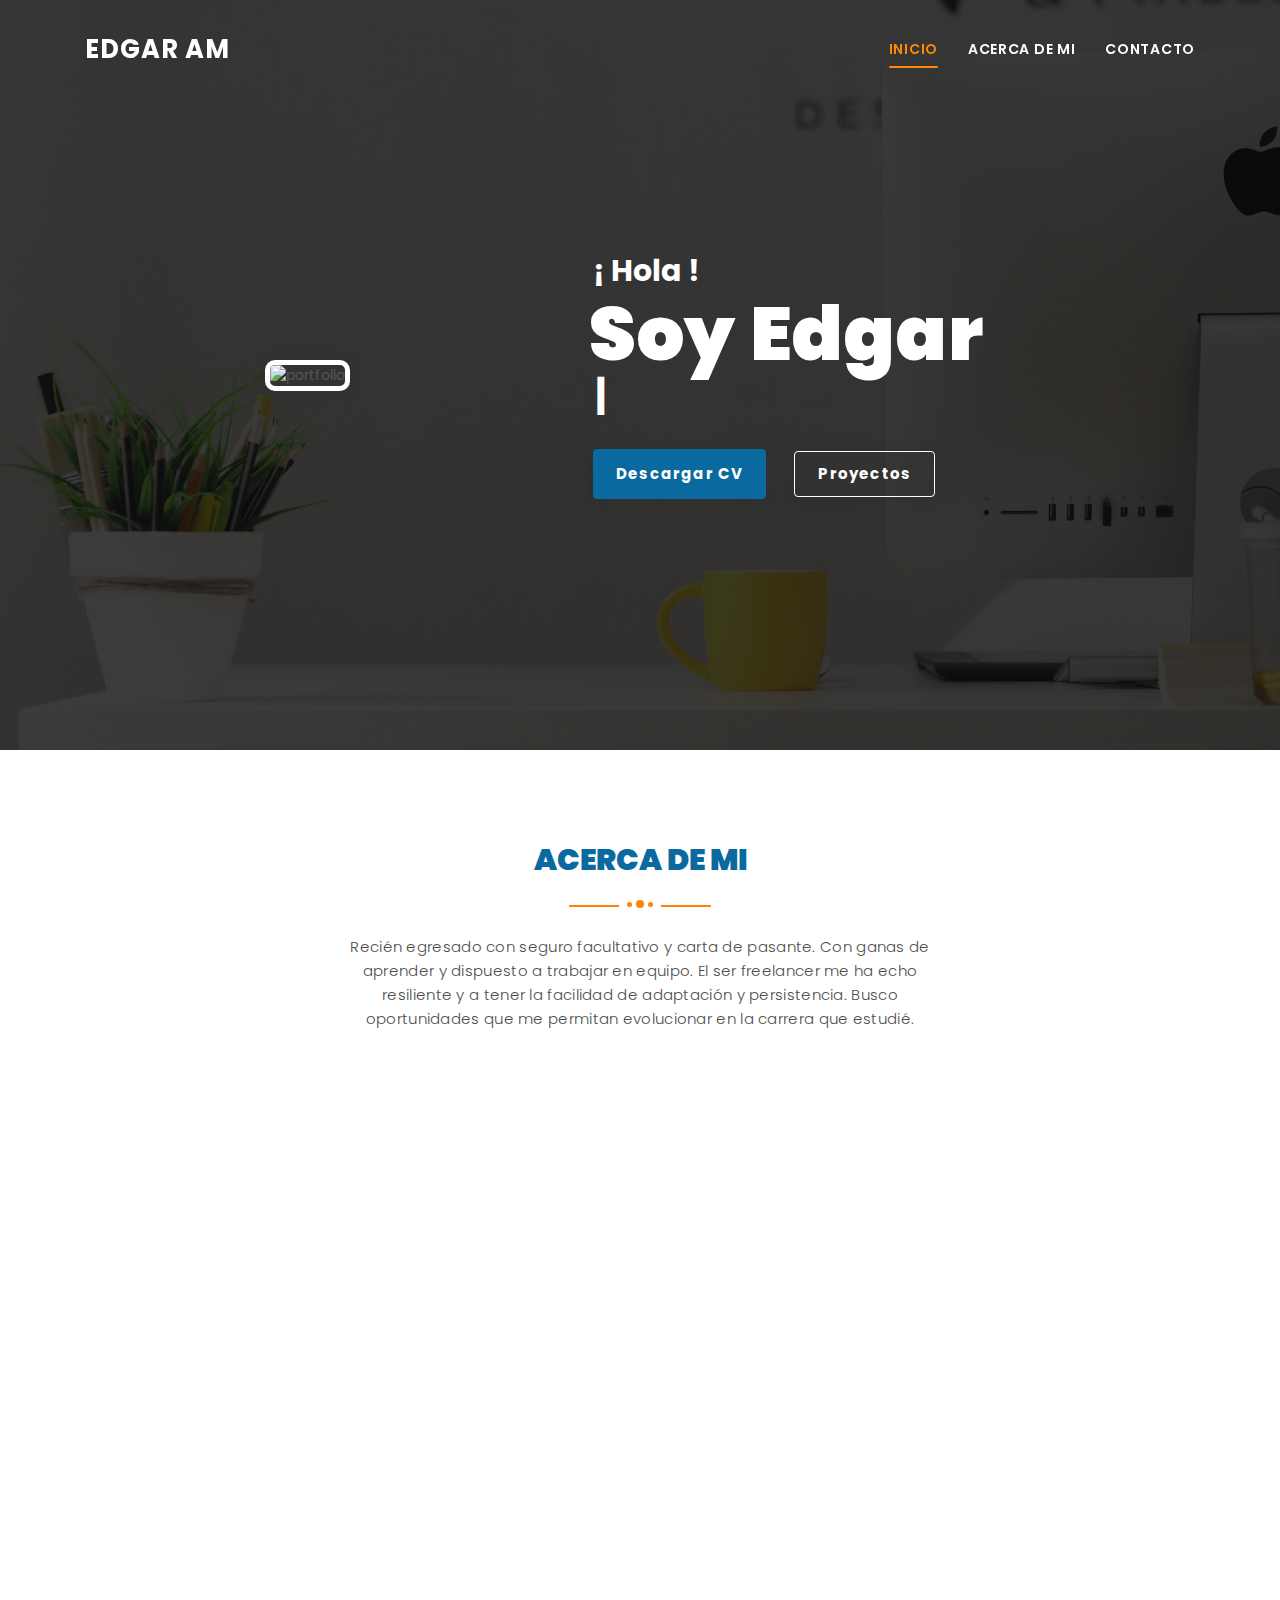
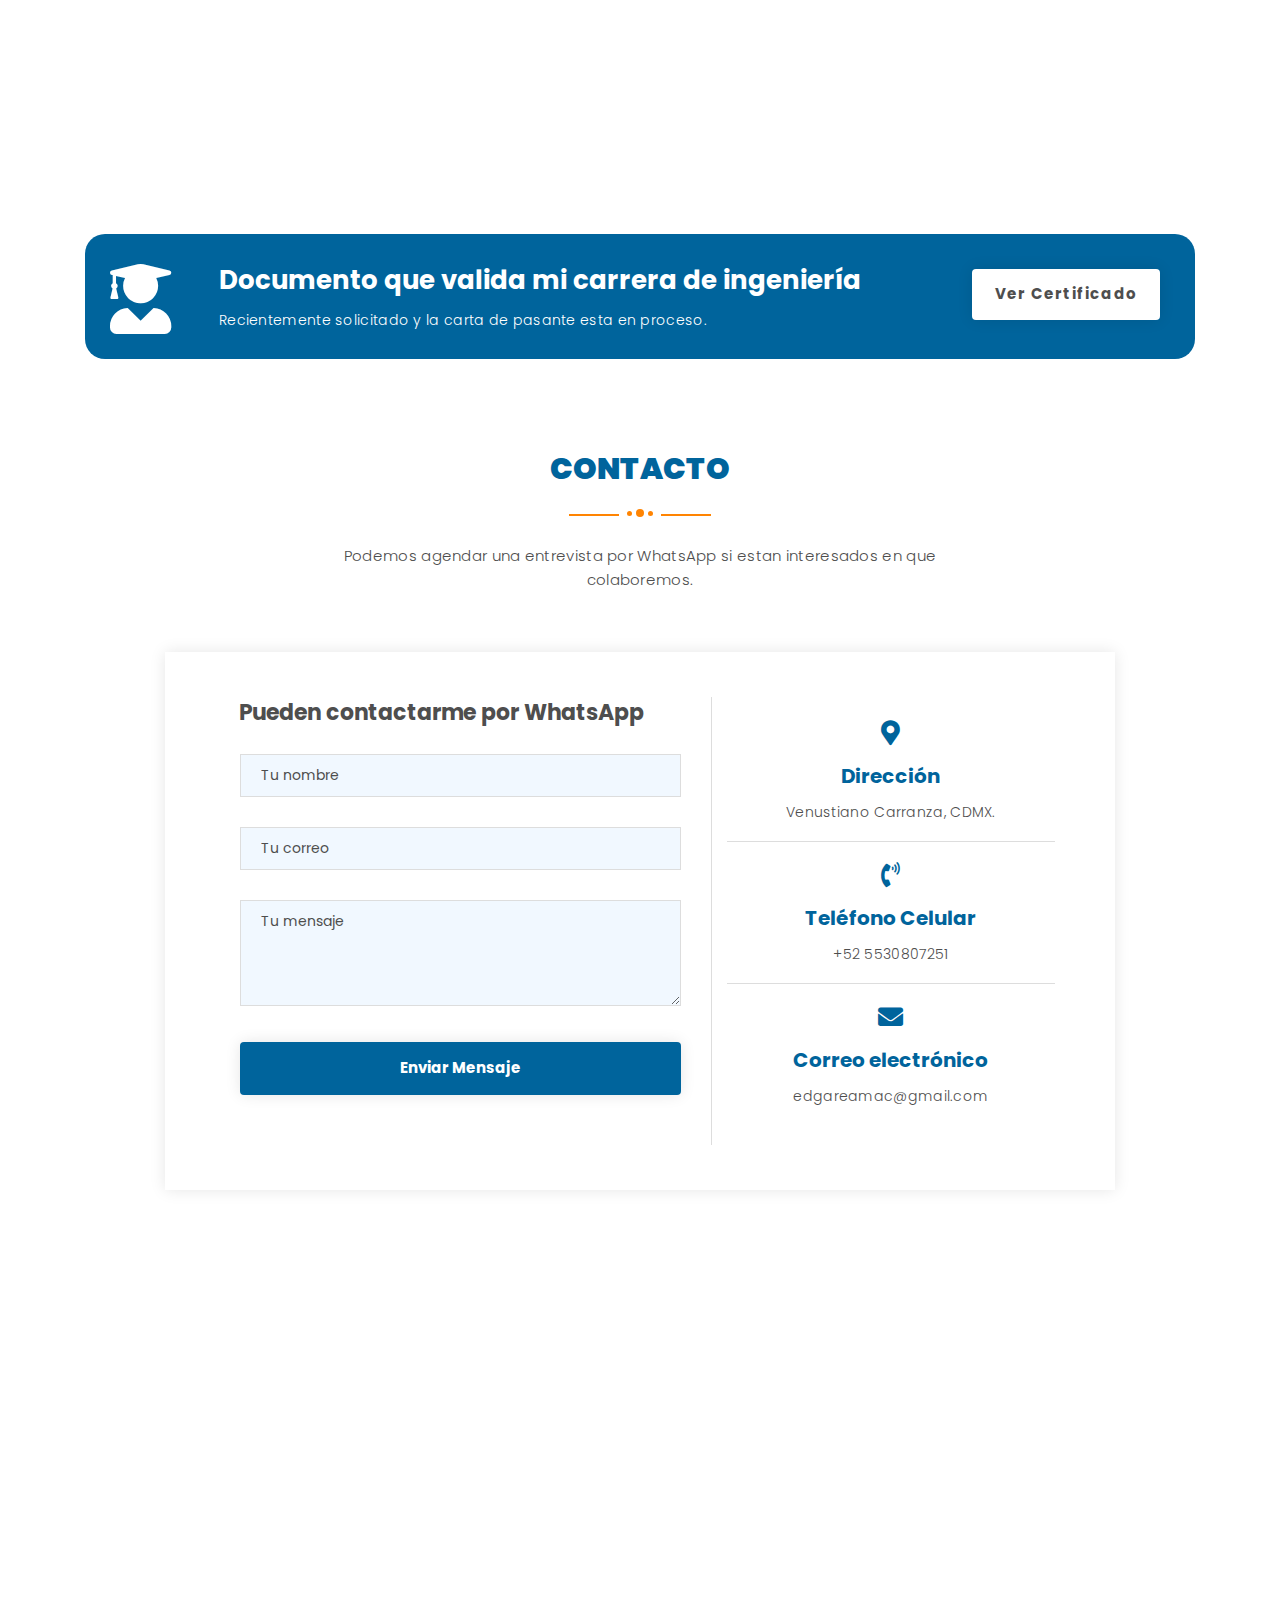
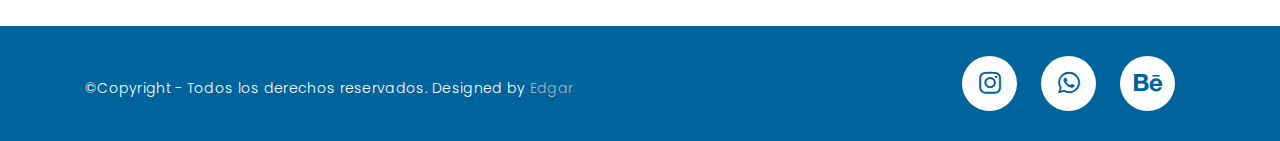
==== commit b5a8e5cc: "1.9.5.- Cambio formato" ====
--- a/index.html
+++ b/index.html
@@ -192,7 +192,7 @@
 								<h3>Documento que valida mi carrera de ingeniería</h3>
 								<p>Recientemente solicitado y la carta de pasante esta en proceso.</p>
 							</div>
-							<a href="https://drive.google.com/file/d/1e-GttjsVJINNO8Kfc3gvOrQRHn0peZeT/view?usp=sharing" class="atf-themes-btn text-right">Descargar certificado</a>
+							<a href="https://drive.google.com/file/d/1e-GttjsVJINNO8Kfc3gvOrQRHn0peZeT/view?usp=sharing" class="atf-themes-btn text-right">Ver certificado</a>
 						</div>
 					</div><!--- END COL -->
 				</div><!--- END ROW -->
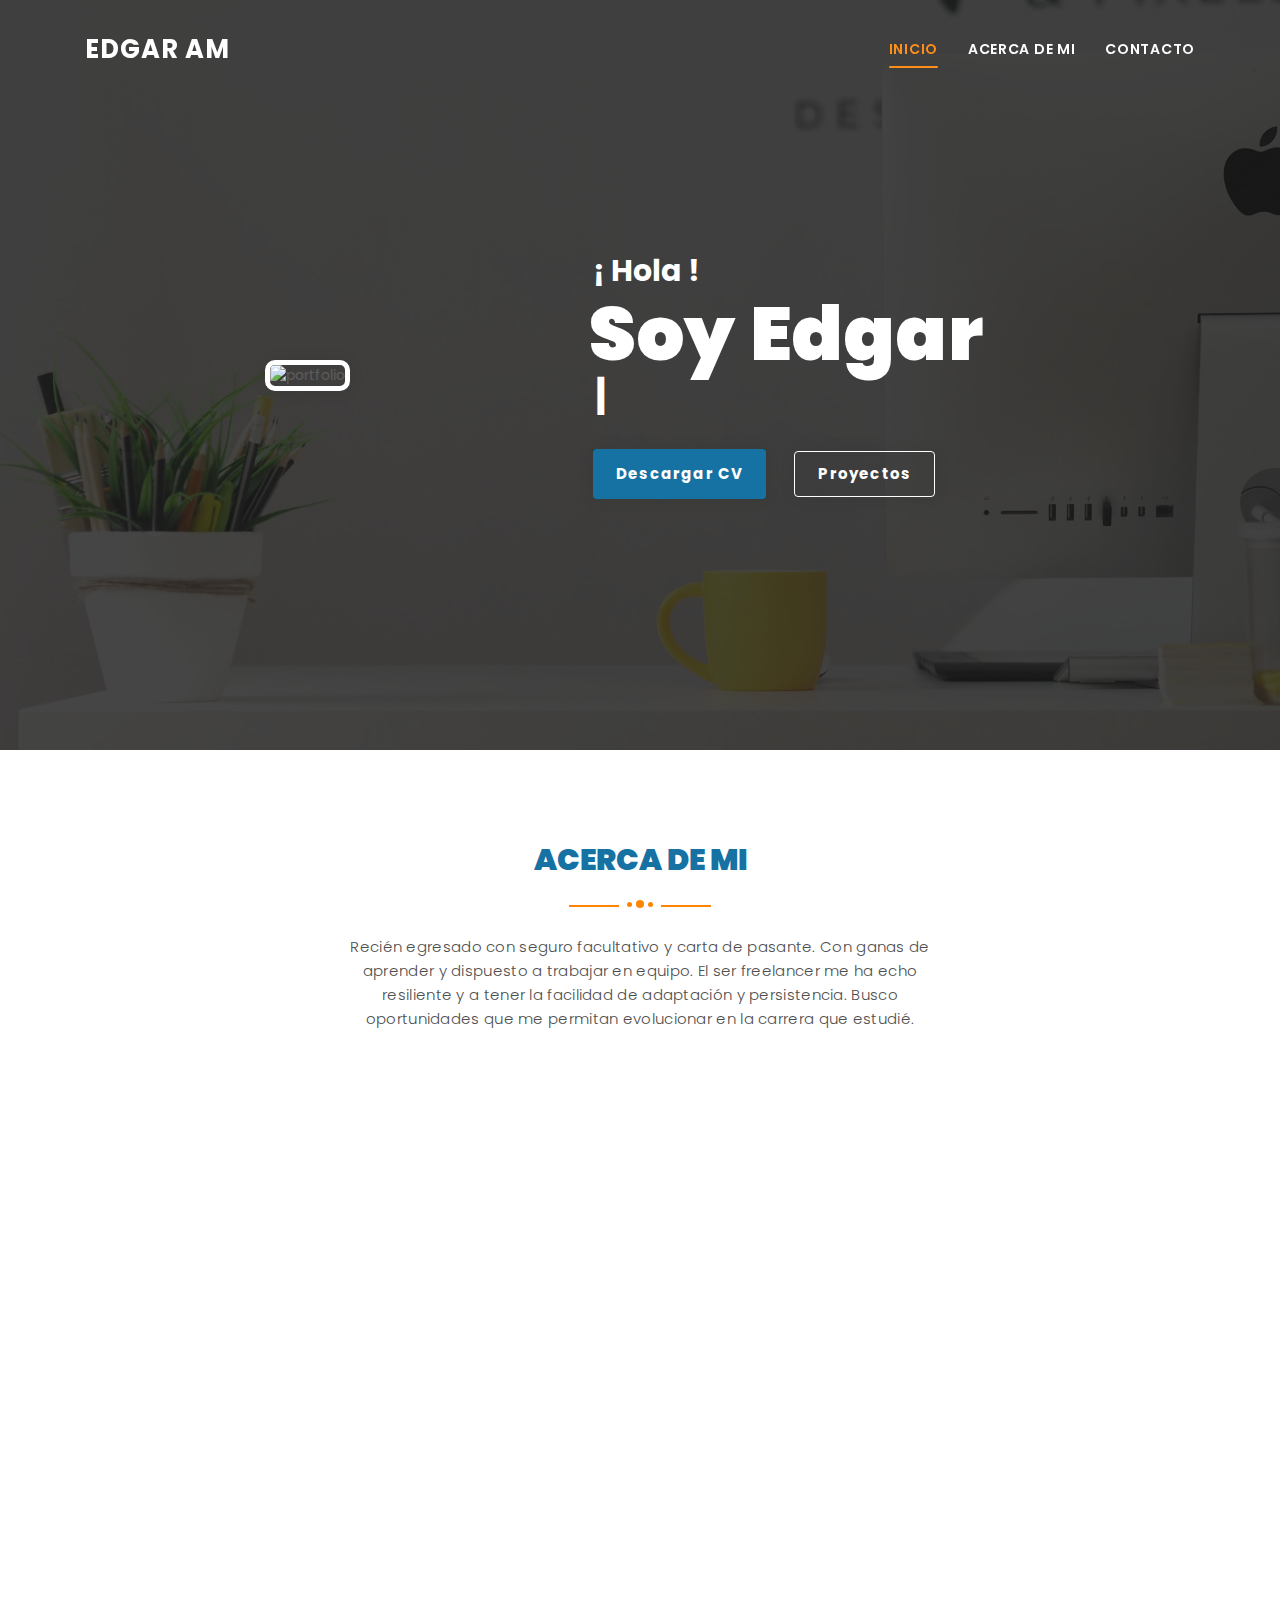
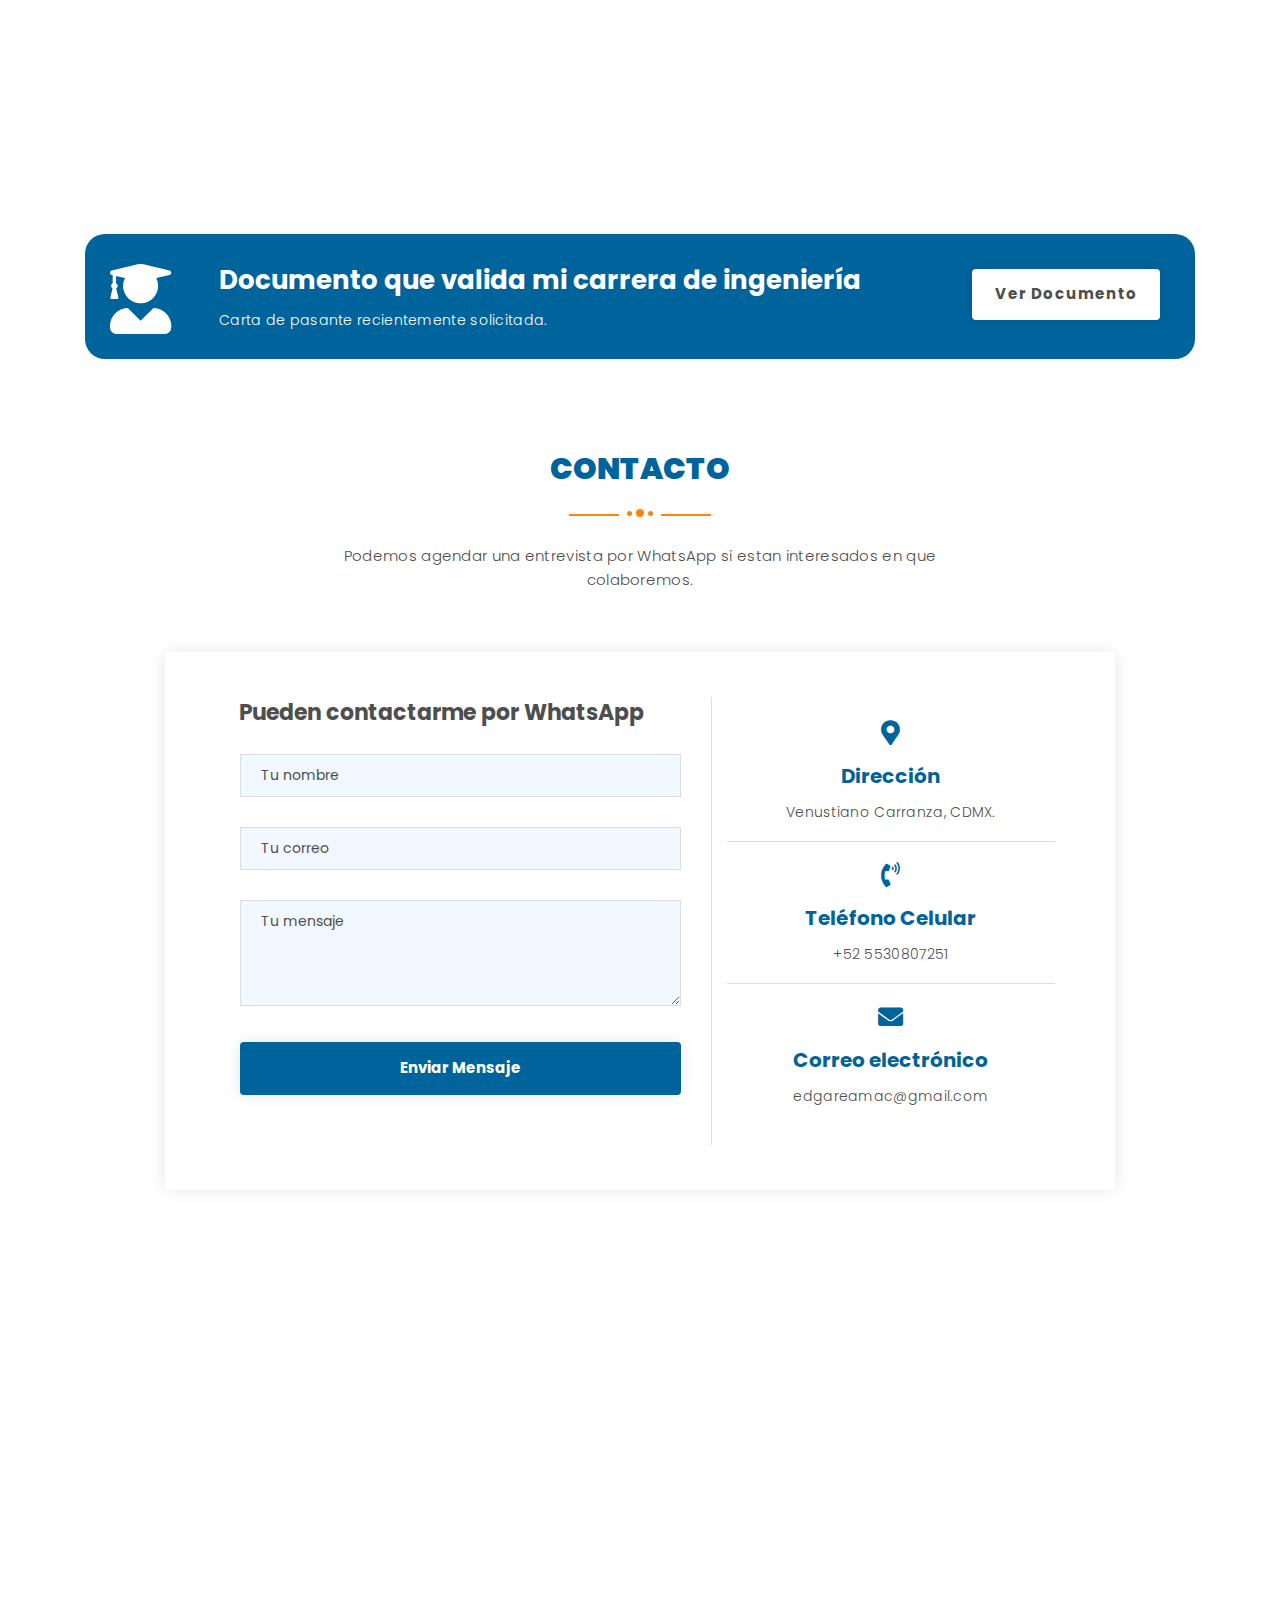
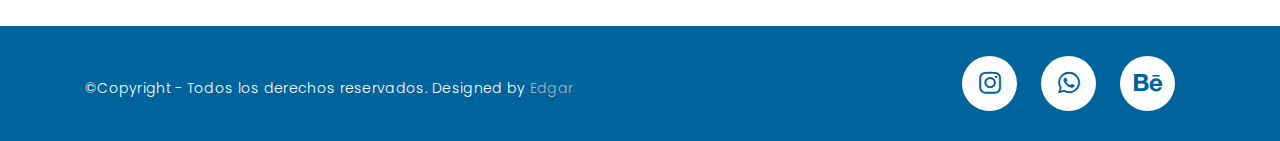
==== commit 3f65b10c: "1.9.7.-Carta de pasante" ====
--- a/index.html
+++ b/index.html
@@ -190,9 +190,9 @@
 							<div class="atf-about-icon2 mr-md-4"><i class="fas fa-user-graduate"></i></div>
 							<div class="atf-hire-content">
 								<h3>Documento que valida mi carrera de ingeniería</h3>
-								<p>Recientemente solicitado y la carta de pasante esta en proceso.</p>
-							</div>
-							<a href="https://drive.google.com/file/d/1e-GttjsVJINNO8Kfc3gvOrQRHn0peZeT/view?usp=sharing" class="atf-themes-btn text-right">Ver certificado</a>
+								<p>Carta de pasante recientemente solicitada.</p>
+							</div>
+							<a href="https://drive.google.com/file/d/1ACaySbbdN9wNedeQu6Zqa7fgBeAqG-Ag/view?usp=sharing" class="atf-themes-btn text-right">Ver documento</a>
 						</div>
 					</div><!--- END COL -->
 				</div><!--- END ROW -->
